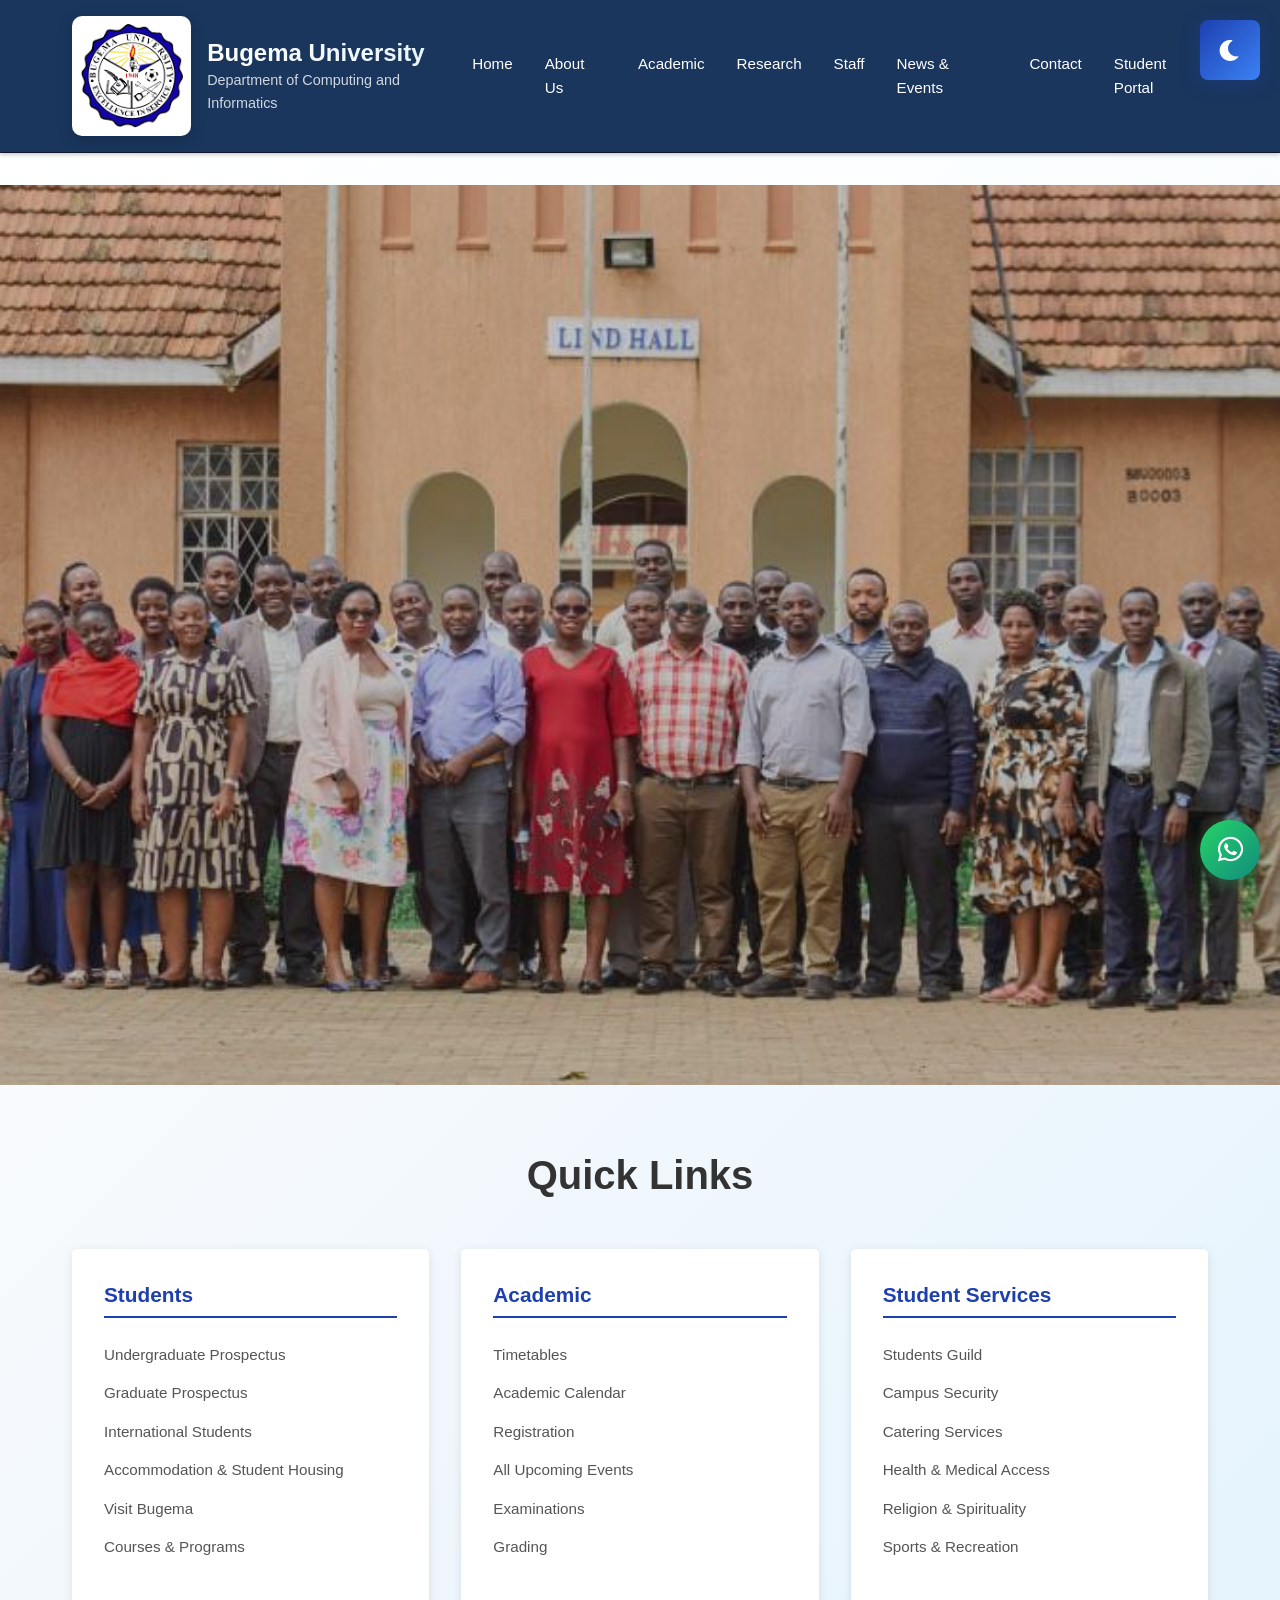
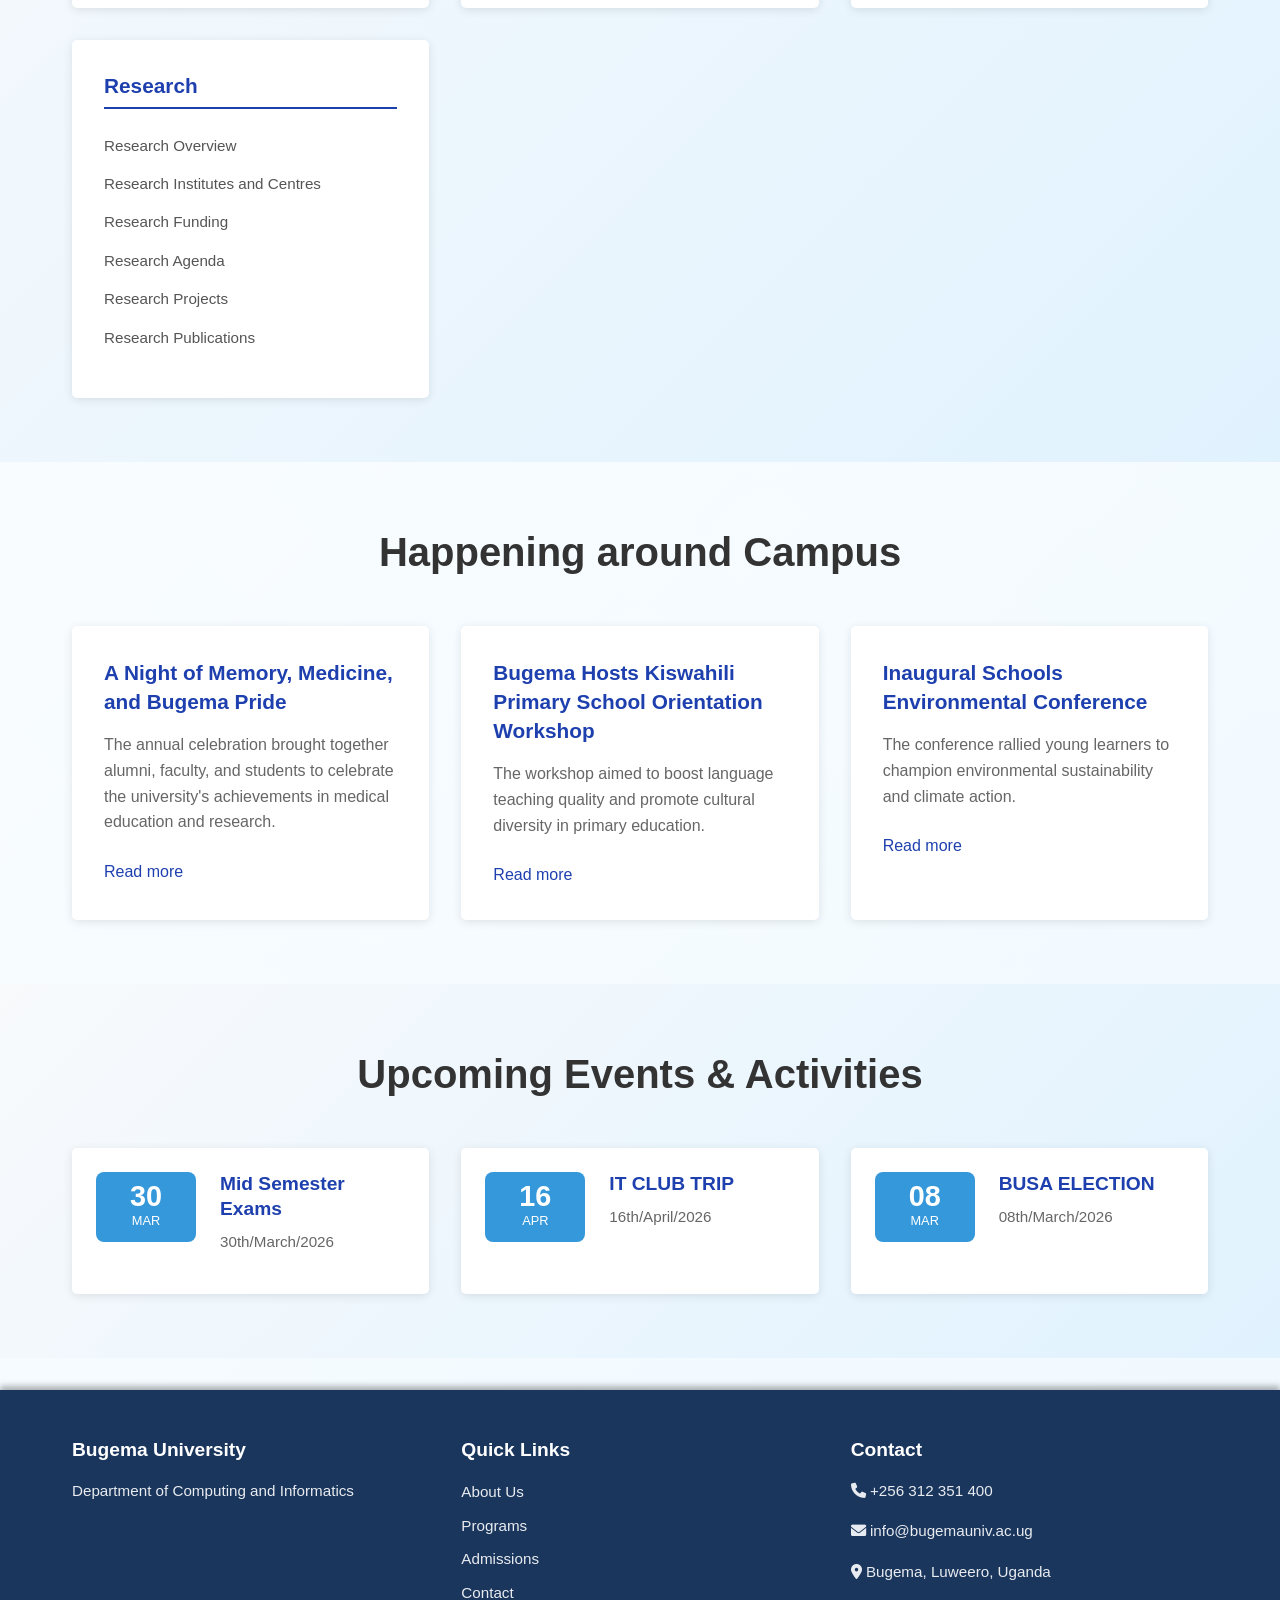
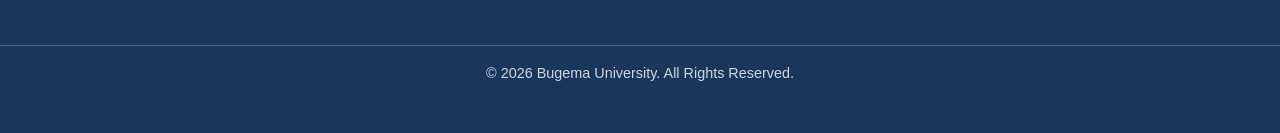
==== index.html @ 06b19bf0 "." ====
<!DOCTYPE html>
<html lang="en">
<head>
    <meta charset="UTF-8">
    <meta name="viewport" content="width=device-width, initial-scale=1.0">
    <title>Welcome | Bugema University</title>
    <link rel="stylesheet" href="styles.css">
    <link rel="stylesheet" href="https://cdnjs.cloudflare.com/ajax/libs/font-awesome/6.0.0/css/all.min.css">
</head>
<body>
    <!-- Theme Toggle Button -->
    <button class="theme-toggle" id="themeToggle" aria-label="Toggle dark/light mode">
        <i class="fas fa-moon icon" id="themeIcon"></i>
    </button>

    <header>
        <div class="header-content">
            <div class="logo-container">
                <img src="IMG/bu.png" alt="Bugema University Logo" class="logo">
                <div class="header-text">
                    <h1>Bugema University</h1>
                    <p>Department of Computing and Informatics</p>
                </div>
            </div>
            <button class="mobile-menu-toggle" id="mobileMenuToggle" aria-label="Toggle mobile menu">
                <i class="fas fa-bars"></i>
            </button>
            <div class="header-nav">
                <ul class="nav-list">
                    <li><a href="index.html">Home</a></li>
                    <li><a href="about.html">About Us</a></li>
                    <li class="dropdown">
                        <a href="departments.html">Academic</a>
                        <div class="dropdown-content">
                            <a href="departments.html">Schools & Departments</a>
                            <a href="programs.html">Programs</a>
                            <a href="admissions.html">Admissions</a>
                            <a href="timetable.html">Timetable</a>
                        </div>
                    </li>
                    <li class="dropdown">
                        <a href="research.html">Research</a>
                        <div class="dropdown-content">
                            <a href="research.html">Research Overview</a>
                            <a href="faculty-achievements.html">Faculty Achievements</a>
                            <a href="publications.html">Publications</a>
                        </div>
                    </li>
                    <li><a href="staff.html">Staff</a></li>
                    <li><a href="news.html">News & Events</a></li>
                    <li><a href="contact.html">Contact</a></li>
                    <li class="dropdown">
                        <a href="student-portal.html">Student Portal</a>
                        <div class="dropdown-content">
                            <a href="student-portal.html">Student Portal</a>
                            <a href="course-registration.html">Course Registration</a>
                            <a href="downloadable-forms.html">Forms</a>
                        </div>
                    </li>
                </ul>
            </div>
        </div>
    </header>

    <!-- Mobile Navigation -->
    <div class="mobile-nav" id="mobileNav">
        <div class="mobile-nav-header">
            <div class="logo-container">
                <img src="IMG/bu.png" alt="Bugema University Logo" class="logo" style="width: 40px; height: 40px;">
                <div class="header-text">
                    <h1 style="font-size: 1.2rem;">Bugema University</h1>
                </div>
            </div>
            <button class="mobile-nav-close" id="mobileNavClose" aria-label="Close mobile menu">
                <i class="fas fa-times"></i>
            </button>
        </div>
        <ul class="nav-list">
            <li><a href="index.html">Home</a></li>
            <li><a href="about.html">About Us</a></li>
            <li class="dropdown">
                <a href="departments.html">Academic</a>
                <div class="dropdown-content">
                    <a href="departments.html">Schools & Departments</a>
                    <a href="programs.html">Programs</a>
                    <a href="admissions.html">Admissions</a>
                    <a href="timetable.html">Timetable</a>
                </div>
            </li>
            <li class="dropdown">
                <a href="research.html">Research</a>
                <div class="dropdown-content">
                    <a href="research.html">Research Overview</a>
                    <a href="faculty-achievements.html">Faculty Achievements</a>
                    <a href="publications.html">Publications</a>
                </div>
            </li>
            <li><a href="staff.html">Staff</a></li>
            <li><a href="news.html">News & Events</a></li>
            <li><a href="contact.html">Contact</a></li>
            <li class="dropdown">
                <a href="student-portal.html">Student Portal</a>
                <div class="dropdown-content">
                    <a href="student-portal.html">Student Portal</a>
                    <a href="course-registration.html">Course Registration</a>
                    <a href="downloadable-forms.html">Forms</a>
                </div>
            </li>
        </ul>
    </div>

    <!-- Mobile Navigation Overlay -->
    <div class="mobile-nav-overlay" id="mobileNavOverlay"></div>

    <main>
        <!-- Hero Section -->
        <section class="hero-section-makerere">
            <div class="hero-overlay"></div>
            <div class="hero-content">
            </div>
        </section>

        <!-- Quick Links Section -->
        <section class="quick-links-section">
            <div class="container">
                <h2>Quick Links</h2>
                <div class="quick-links-grid-makerere">
                    <div class="quick-link-item">
                        <h3>Students</h3>
                        <ul>
                            <li><a href="programs.html">Undergraduate Prospectus</a></li>
                            <li><a href="programs.html">Graduate Prospectus</a></li>
                            <li><a href="admissions.html">International Students</a></li>
                            <li><a href="contact.html">Accommodation & Student Housing</a></li>
                            <li><a href="about.html">Visit Bugema</a></li>
                            <li><a href="programs.html">Courses & Programs</a></li>
                        </ul>
                    </div>
                    <div class="quick-link-item">
                        <h3>Academic</h3>
                        <ul>
                            <li><a href="timetable.html">Timetables</a></li>
                            <li><a href="timetable.html">Academic Calendar</a></li>
                            <li><a href="course-registration.html">Registration</a></li>
                            <li><a href="news.html">All Upcoming Events</a></li>
                            <li><a href="student-portal.html">Examinations</a></li>
                            <li><a href="student-portal.html">Grading</a></li>
                        </ul>
                    </div>
                    <div class="quick-link-item">
                        <h3>Student Services</h3>
                        <ul>
                            <li><a href="student-portal.html">Students Guild</a></li>
                            <li><a href="contact.html">Campus Security</a></li>
                            <li><a href="contact.html">Catering Services</a></li>
                            <li><a href="contact.html">Health & Medical Access</a></li>
                            <li><a href="contact.html">Religion & Spirituality</a></li>
                            <li><a href="contact.html">Sports & Recreation</a></li>
                        </ul>
                    </div>
                    <div class="quick-link-item">
                        <h3>Research</h3>
                        <ul>
                            <li><a href="research.html">Research Overview</a></li>
                            <li><a href="research.html">Research Institutes and Centres</a></li>
                            <li><a href="research.html">Research Funding</a></li>
                            <li><a href="research.html">Research Agenda</a></li>
                            <li><a href="research.html">Research Projects</a></li>
                            <li><a href="publications.html">Research Publications</a></li>
                        </ul>
                    </div>
                </div>
            </div>
        </section>

        <!-- Featured News Section -->
        <section class="featured-news-section">
            <div class="container">
                <h2>Happening around Campus</h2>
                <div class="news-grid-makerere">
                    <div class="news-item">
                        <h3><a href="news.html">A Night of Memory, Medicine, and Bugema Pride</a></h3>
                        <p>The annual celebration brought together alumni, faculty, and students to celebrate the university's achievements in medical education and research.</p>
                        <a href="news.html" class="read-more">Read more</a>
                    </div>
                    <div class="news-item">
                        <h3><a href="news.html">Bugema Hosts Kiswahili Primary School Orientation Workshop</a></h3>
                        <p>The workshop aimed to boost language teaching quality and promote cultural diversity in primary education.</p>
                        <a href="news.html" class="read-more">Read more</a>
                    </div>
                    <div class="news-item">
                        <h3><a href="news.html">Inaugural Schools Environmental Conference</a></h3>
                        <p>The conference rallied young learners to champion environmental sustainability and climate action.</p>
                        <a href="news.html" class="read-more">Read more</a>
                    </div>
                </div>
            </div>
        </section>

        <!-- Events Section -->
        <section class="events-section">
            <div class="container">
                <h2>Upcoming Events & Activities</h2>
                <div class="events-grid">
                    <div class="event-card">
                        <div class="event-date">
                            <span class="day">30</span>
                            <span class="month">MAR</span>
                        </div>
                        <div class="event-info">
                            <h3><a href="news.html">Mid Semester Exams</a></h3>
                            <p>30th/March/2026</p>
                        </div>
                    </div>
                    <div class="event-card">
                        <div class="event-date">
                            <span class="day">16</span>
                            <span class="month">APR</span>
                        </div>
                        <div class="event-info">
                            <h3><a href="news.html">IT CLUB TRIP</a></h3>
                            <p>16th/April/2026</p>
                        </div>
                    </div>
                    <div class="event-card">
                        <div class="event-date">
                            <span class="day">08</span>
                            <span class="month">MAR</span>
                        </div>
                        <div class="event-info">
                            <h3><a href="news.html">BUSA ELECTION</a></h3>
                            <p>08th/March/2026</p>
                        </div>
                    </div>
                </div>
            </div>
        </section>
    </main>

    <!-- Compact Footer -->
    <footer class="compact-footer">
        <div class="footer-content">
            <div class="footer-section">
                <h3>Bugema University</h3>
                <p>Department of Computing and Informatics </p>
            </div>
            <div class="footer-section">
                <h3>Quick Links</h3>
                <ul>
                    <li><a href="about.html">About Us</a></li>
                    <li><a href="programs.html">Programs</a></li>
                    <li><a href="admissions.html">Admissions</a></li>
                    <li><a href="contact.html">Contact</a></li>
                </ul>
            </div>
            <div class="footer-section">
                <h3>Contact</h3>
                <p><i class="fas fa-phone"></i> +256 312 351 400</p>
                <p><i class="fas fa-envelope"></i> info@bugemauniv.ac.ug</p>
                <p><i class="fas fa-map-marker-alt"></i> Bugema, Luweero, Uganda</p>
            </div>
        </div>
        <div class="footer-bottom">
            <p>&copy; 2026 Bugema University. All Rights Reserved.</p>
        </div>
    </footer>

    <script src="script.js"></script>
    
    <!-- WhatsApp Floating Button -->
    <div class="whatsapp-float">
        <a href="https://wa.me/+256769593407" target="_blank" title="Chat with us on WhatsApp">
            <i class="fab fa-whatsapp"></i>
        </a>
    </div>
</body>
</html>
---- styles.css ----
/* Modern CSS Framework for Bugema University Department Website */

* {
    margin: 0;
    padding: 0;
    box-sizing: border-box;
}

/* Mobile-First Base Styles */
body {
    font-family: 'Segoe UI', Tahoma, Geneva, Verdana, sans-serif;
    line-height: 1.6;
    color: #2c3e50;
    background: linear-gradient(135deg, #ffffff 0%, #f0f9ff 100%);
    overflow-x: hidden;
    -webkit-font-smoothing: antialiased;
    -moz-osx-font-smoothing: grayscale;
}

/* Touch-friendly tap targets */
@media (pointer: coarse) {
    button, a, input, select, textarea {
        min-height: 44px;
        min-width: 44px;
    }
}


.container {
    max-width: 1200px;
    margin: 0 auto;
    padding: 0 1rem;
    width: 100%;
}

/* Mobile Menu Toggle */
.mobile-menu-toggle {
    display: none;
    background: none;
    border: none;
    color: white;
    font-size: 1.5rem;
    cursor: pointer;
    padding: 0.5rem;
    z-index: 1001;
    transition: all 0.3s ease;
}

.mobile-menu-toggle:hover {
    color: #60a5fa;
    transform: scale(1.1);
}

.mobile-menu-toggle:active {
    transform: scale(0.95);
}

/* Header Styles - Enhanced Dark Blue */
header {
    background: linear-gradient(135deg, #1a365d 0%, #2563eb 100%);
    color: white;
    padding: 1rem 0;
    box-shadow: 0 4px 20px rgba(37, 99, 235, 0.3);
    position: sticky;
    top: 0;
    z-index: 100;
}

.header-content {
    display: flex;
    justify-content: space-between;
    align-items: center;
    max-width: 1200px;
    margin: 0 auto;
    padding: 0 2rem;
    position: relative;
}

.logo-section {
    display: flex;
    align-items: center;
    gap: 15px;
}

.logo-container {
    display: flex;
    align-items: center;
    gap: 1rem;
}

.logo {
    width: 120px;
    height: 120px;
    border-radius: 10px;
    object-fit: cover;
    transition: transform 0.3s ease;
    box-shadow: 0 4px 15px rgba(0, 0, 0, 0.2);
    position: relative;
    background: white;
    padding: 8px;
    box-sizing: border-box;
}

.logo::before {
    content: '';
    position: absolute;
    top: -4px;
    left: -4px;
    right: -4px;
    bottom: -4px;
    background: linear-gradient(135deg, #ffffff 0%, #f8fafc 100%);
    border-radius: 12px;
    z-index: -1;
    box-shadow: 0 4px 20px rgba(255, 255, 255, 0.5);
}

.logo:hover {
    transform: scale(1.1);
    box-shadow: 0 6px 20px rgba(0, 0, 0, 0.3);
}

.logo:hover::before {
    box-shadow: 0 8px 25px rgba(255, 255, 255, 0.7);
}

.header-text h1 {
    font-size: 2.8rem;
    margin: 0;
    background: linear-gradient(45deg, #ffffff, #e3f2fd);
    -webkit-background-clip: text;
    -webkit-text-fill-color: transparent;
    background-clip: text;
}

.header-text p {
    margin: 0;
    opacity: 0.9;
    font-size: 1.5rem;
    color: #e2e8f0;
}

/* Top Bar - Makerere Style */
.top-bar {
    background: #333;
    color: white;
    padding: 0.5rem 0;
    font-size: 0.9rem;
}

.top-bar .container {
    display: flex;
    justify-content: space-between;
    align-items: center;
    max-width: 1200px;
    margin: 0 auto;
    padding: 0 2rem;
}

.top-bar-left,
.top-bar-right {
    display: flex;
    gap: 1.5rem;
}

.top-bar a {
    color: white;
    text-decoration: none;
    transition: color 0.3s ease;
}

.top-bar a:hover {
    color: #f0f0f0;
}

/* Header Styles - Simple Clean Design */
header {
    background: #1a365d;
    color: white;
    padding: 1rem 0;
    box-shadow: 0 2px 4px rgba(0, 0, 0, 0.2);
    border-bottom: 1px solid #0f172a;
    position: sticky;
    top: 0;
    z-index: 100;
}

.header-content {
    display: flex;
    justify-content: space-between;
    align-items: center;
    max-width: 1200px;
    margin: 0 auto;
    padding: 0 2rem;
}

.logo-container {
    display: flex;
    align-items: center;
    gap: 1rem;
}

.header-text h1 {
    font-size: 1.5rem;
    margin: 0;
    color: white;
}

.header-text p {
    font-size: 0.9rem;
    margin: 0;
    color: #e2e8f0;
}

.header-nav {
    display: flex;
    align-items: center;
}

/* Mobile Navigation Menu */
.mobile-nav {
    position: fixed;
    top: 0;
    right: -100%;
    width: 80%;
    max-width: 300px;
    height: 100vh;
    background: linear-gradient(135deg, #1a365d 0%, #2563eb 100%);
    box-shadow: -4px 0 20px rgba(0, 0, 0, 0.3);
    z-index: 1000;
    transition: right 0.3s ease;
    overflow-y: auto;
    padding: 2rem 1rem;
}

.mobile-nav.active {
    right: 0;
}

.mobile-nav-header {
    display: flex;
    justify-content: space-between;
    align-items: center;
    margin-bottom: 2rem;
    padding-bottom: 1rem;
    border-bottom: 1px solid rgba(255, 255, 255, 0.2);
}

.mobile-nav-close {
    background: none;
    border: none;
    color: white;
    font-size: 1.5rem;
    cursor: pointer;
    padding: 0.5rem;
    transition: all 0.3s ease;
}

.mobile-nav-close:hover {
    color: #60a5fa;
    transform: scale(1.1);
}

.mobile-nav .nav-list {
    display: flex;
    flex-direction: column;
    gap: 0.5rem;
    list-style: none;
    margin: 0;
    padding: 0;
}

.mobile-nav .nav-list a {
    display: block;
    color: white;
    text-decoration: none;
    padding: 1rem;
    font-weight: 500;
    font-size: 1rem;
    transition: all 0.3s ease;
    border-radius: 8px;
    border: none;
    background: transparent;
}

.mobile-nav .nav-list a:hover {
    background: rgba(255, 255, 255, 0.1);
    color: #60a5fa;
    transform: translateX(5px);
}

.mobile-nav .dropdown {
    position: relative;
}

.mobile-nav .dropdown-content {
    position: static;
    background: rgba(15, 23, 42, 0.5);
    border-radius: 8px;
    margin-top: 0.5rem;
    padding: 0.5rem;
    opacity: 1;
    visibility: visible;
    transform: none;
    box-shadow: none;
    border: 1px solid rgba(255, 255, 255, 0.1);
}

.mobile-nav .dropdown-content a {
    padding: 0.75rem 1rem;
    font-size: 0.9rem;
    border-bottom: 1px solid rgba(255, 255, 255, 0.1);
}

.mobile-nav .dropdown-content a:last-child {
    border-bottom: none;
}

/* Overlay for mobile menu */
.mobile-nav-overlay {
    position: fixed;
    top: 0;
    left: 0;
    width: 100%;
    height: 100vh;
    background: rgba(0, 0, 0, 0.5);
    z-index: 999;
    opacity: 0;
    visibility: hidden;
    transition: all 0.3s ease;
}

.mobile-nav-overlay.active {
    opacity: 1;
    visibility: visible;
}

/* Navigation Styles - Simple Text Links */
.header-nav .nav-list {
    display: flex;
    list-style: none;
    margin: 0;
    padding: 0;
    gap: 2rem;
}

.header-nav .nav-list li {
    position: relative;
    margin: 0;
}

.header-nav .nav-list a {
    display: block;
    color: white;
    text-decoration: none;
    padding: 0.5rem 0;
    font-weight: 500;
    font-size: 0.95rem;
    transition: all 0.3s ease;
    border: none;
    background: transparent;
}

.header-nav .nav-list a:hover {
    color: #60a5fa;
    text-decoration: underline;
}

.header-nav .dropdown-content {
    position: absolute;
    top: 100%;
    left: 0;
    background: #1a365d;
    min-width: 200px;
    box-shadow: 0 4px 8px rgba(0, 0, 0, 0.3);
    border: 1px solid #0f172a;
    z-index: 1000;
    border-radius: 4px;
    opacity: 0;
    visibility: hidden;
    transform: translateY(-10px);
    transition: all 0.3s ease;
}

.header-nav .dropdown:hover .dropdown-content {
    opacity: 1;
    visibility: visible;
    transform: translateY(0);
}

.header-nav .dropdown-content a {
    display: block;
    padding: 0.75rem 1rem;
    color: white;
    text-decoration: none;
    transition: all 0.3s ease;
    border-bottom: 1px solid #0f172a;
    font-size: 0.9rem;
}

.header-nav .dropdown-content a:hover {
    background: #2563eb;
    color: white;
    text-decoration: none;
}

.header-nav .dropdown-content a:last-child {
    border-bottom: none;
}

/* Hero Section - Makerere Style */
.hero-section-makerere {
    background: linear-gradient(rgba(0, 0, 0, 0.2), rgba(0, 0, 0, 0.2)), url('IMG/IMG-20260322-WA0003.jpg') center/cover;
    padding: 0;
    text-align: center;
    position: relative;
    width: 100%;
    height: 100vh;
    display: flex;
    align-items: center;
    justify-content: center;
}

.hero-content {
    position: relative;
    z-index: 2;
    max-width: 900px;
    margin: 0 auto;
    padding: 0 2rem;
}

.hero-section-makerere h1 {
    font-size: 3.5rem;
    font-weight: 700;
    margin-bottom: 1.5rem;
    line-height: 1.2;
}

.hero-section-makerere p {
    font-size: 1.4rem;
    margin-bottom: 2.5rem;
    line-height: 1.6;
    opacity: 0.95;
}

.btn-primary-makerere {
    background: #1e40af;
    color: white;
    padding: 1rem 2.5rem;
    text-decoration: none;
    border-radius: 5px;
    font-weight: 600;
    font-size: 1.1rem;
    transition: all 0.3s ease;
    display: inline-block;
    margin: 0 0.5rem;
}

.btn-primary-makerere:hover {
    background: #1a3788;
    transform: translateY(-2px);
}

.btn-secondary-makerere {
    background: transparent;
    color: white;
    padding: 1rem 2.5rem;
    text-decoration: none;
    border: 2px solid white;
    border-radius: 3px;
    font-weight: 600;
    font-size: 1.1rem;
    transition: all 0.3s ease;
    display: inline-block;
    margin: 0 0.5rem;
}

.btn-secondary-makerere:hover {
    background: white;
    color: #1e40af;
    transform: translateY(-2px);
}


.quick-links-section {
    background: linear-gradient(135deg, #f8fafc 0%, #e0f2fe 100%);
    padding: 4rem 0;
}

.quick-links-section h2 {
    text-align: center;
    font-size: 2.5rem;
    margin-bottom: 3rem;
    color: #333;
    font-weight: 600;
}

.quick-links-grid-makerere {
    display: grid;
    grid-template-columns: repeat(auto-fit, minmax(280px, 1fr));
    gap: 2rem;
    max-width: 1200px;
    margin: 0 auto;
}

.quick-link-item {
    background: white;
    padding: 2rem;
    border-radius: 5px;
    box-shadow: 0 2px 10px rgba(0, 0, 0, 0.1);
}

.quick-link-item h3 {
    color: #1e40af;
    font-size: 1.3rem;
    margin-bottom: 1.5rem;
    font-weight: 600;
    border-bottom: 2px solid #1e40af;
    padding-bottom: 0.5rem;
}

.quick-link-item ul {
    list-style: none;
    padding: 0;
}

.quick-link-item li {
    margin-bottom: 0.8rem;
}

.quick-link-item a {
    color: #555;
    text-decoration: none;
    transition: color 0.3s ease;
    font-size: 0.95rem;
}

.quick-link-item a:hover {
    color: #1e40af;
}

/* Featured News Section - Makerere Style */
.featured-news-section {
    padding: 4rem 0;
}

.featured-news-section h2 {
    text-align: center;
    font-size: 2.5rem;
    margin-bottom: 3rem;
    color: #333;
    font-weight: 600;
}

.news-grid-makerere {
    display: grid;
    grid-template-columns: repeat(auto-fit, minmax(350px, 1fr));
    gap: 2rem;
    max-width: 1200px;
    margin: 0 auto;
}

.news-item {
    background: white;
    padding: 2rem;
    border-radius: 5px;
    box-shadow: 0 2px 10px rgba(0, 0, 0, 0.1);
    transition: transform 0.3s ease;
}

.news-item:hover {
    transform: translateY(-5px);
}

.news-item h3 {
    margin-bottom: 1rem;
    font-size: 1.3rem;
    line-height: 1.4;
}

.news-item h3 a {
    color: #1e40af;
    text-decoration: none;
    transition: color 0.3s ease;
}

.news-item h3 a:hover {
    color: #1a3788;
}

.news-item p {
    color: #666;
    line-height: 1.6;
    margin-bottom: 1.5rem;
}

.read-more {
    color: #1e40af;
    text-decoration: none;
    font-weight: 500;
    transition: color 0.3s ease;
}

.read-more:hover {
    color: #1a3788;
}

/* Events Section - Enhanced */
.events-section {
    background: linear-gradient(135deg, #f8fafc 0%, #e0f2fe 100%);
    padding: 4rem 0;
}

.events-section h2 {
    text-align: center;
    font-size: 2.5rem;
    margin-bottom: 3rem;
    color: #333;
    font-weight: 600;
}

.events-grid {
    display: grid;
    grid-template-columns: repeat(auto-fit, minmax(300px, 1fr));
    gap: 2rem;
    max-width: 1200px;
    margin: 0 auto;
}

.event-card {
    display: flex;
    gap: 1.5rem;
    background: white;
    padding: 1.5rem;
    border-radius: 5px;
    box-shadow: 0 2px 10px rgba(0, 0, 0, 0.1);
    transition: transform 0.3s ease;
}

.event-card:hover {
    transform: translateY(-5px);
}

.event-date {
    min-width: 70px;
    height: 70px;
    background: #1e40af;
    border-radius: 5px;
    display: flex;
    flex-direction: column;
    align-items: center;
    justify-content: center;
    color: white;
    text-align: center;
}

.event-date .day {
    font-size: 1.8rem;
    font-weight: 700;
    line-height: 1;
}

.event-date .month {
    font-size: 0.8rem;
    font-weight: 500;
    text-transform: uppercase;
}

.event-info h3 {
    margin-bottom: 0.5rem;
    font-size: 1.2rem;
}

.event-info h3 a {
    color: #1e40af;
    text-decoration: none;
    transition: color 0.3s ease;
}

.event-info h3 a:hover {
    color: #1a3788;
}

.event-info p {
    color: #666;
    font-size: 0.95rem;
}

/* Compact Footer - Makerere Style */
.compact-footer {
    background: #1a365d;
    color: white;
    padding: 2rem 0 1rem;
    box-shadow: 0 -4px 6px rgba(0, 0, 0, 0.3);
}

.compact-footer .footer-content {
    display: grid;
    grid-template-columns: repeat(auto-fit, minmax(250px, 1fr));
    gap: 2rem;
    max-width: 1200px;
    margin: 0 auto;
    padding: 0 2rem;
}

.compact-footer .footer-section h3 {
    font-size: 1.2rem;
    margin-bottom: 1rem;
    color: white;
    font-weight: 600;
}

.compact-footer .footer-section p {
    color: rgba(255, 255, 255, 0.9);
    margin-bottom: 1rem;
    font-size: 0.95rem;
}

.compact-footer .footer-section ul {
    list-style: none;
    padding: 0;
}

.compact-footer .footer-section li {
    margin-bottom: 0.5rem;
}

.compact-footer .footer-section a {
    color: rgba(255, 255, 255, 0.9);
    text-decoration: none;
    transition: color 0.3s ease;
    font-size: 0.95rem;
}

.compact-footer .footer-section a:hover {
    color: white;
}

.compact-footer .social-links {
    display: flex;
    gap: 1rem;
    margin-top: 1rem;
}

.compact-footer .social-links a {
    width: 35px;
    height: 35px;
    background: rgba(255, 255, 255, 0.2);
    border-radius: 50%;
    display: flex;
    align-items: center;
    justify-content: center;
    transition: background 0.3s ease;
}

.compact-footer .social-links a:hover {
    background: rgba(255, 255, 255, 0.3);
}

.compact-footer .footer-bottom {
    text-align: center;
    padding: 1rem 2rem 0;
    margin-top: 1.5rem;
    border-top: 1px solid rgba(255, 255, 255, 0.2);
}

.compact-footer .footer-bottom p {
    color: rgba(255, 255, 255, 0.8);
    font-size: 0.9rem;
    margin: 0;
}

/* University Portals Section */
.portal-grid {
    display: grid;
    grid-template-columns: repeat(auto-fit, minmax(280px, 1fr));
    gap: 2rem;
    max-width: 1200px;
    margin: 0 auto;
}

.portal-card {
    background: white;
    padding: 2.5rem;
    border-radius: 8px;
    box-shadow: 0 10px 30px rgba(0, 0, 0, 0.1);
    text-align: center;
    transition: all 0.3s ease;
}

.portal-card::before {
    content: '';
    position: absolute;
    top: 0;
    left: 0;
    right: 0;
    height: 4px;
    background: linear-gradient(135deg, hsla(226, 71%, 40%, 0.552) 0%, #3b82f6 100%);
}

.portal-card:hover {
    transform: translateY(-10px);
    box-shadow: 0 20px 40px rgba(0, 0, 0, 0.15);
}

.portal-icon {
    width: 80px;
    height: 80px;
    background: linear-gradient(135deg, #1e40af 0%, #3b82f6 100%);
    border-radius: 50%;
    display: flex;
    align-items: center;
    justify-content: center;
    margin: 0 auto 1.5rem;
    font-size: 2rem;
    color: white;
    transition: all 0.3s ease;
}

.portal-card:hover .portal-icon {
    transform: scale(1.1);
    box-shadow: 0 10px 25px rgba(30, 64, 175, 0.3);
}

.portal-card h3 {
    font-size: 1.4rem;
    margin-bottom: 1rem;
    color: #1e40af;
    font-weight: 600;
}

.portal-card p {
    color: #666;
    line-height: 1.6;
    margin-bottom: 1.5rem;
    font-size: 1rem;
}

.portal-card .btn-primary-makerere {
    background: linear-gradient(135deg, #1e40af 0%, #3b82f6 100%);
    color: white;
    padding: 1rem 2.5rem;
    text-decoration: none;
    border-radius: 3px;
    font-weight: 600;
    font-size: 1.1rem;
    transition: all 0.3s ease;
    display: inline-block;
    font-size: 0.95rem;
}

.portal-card .btn-primary {
    background: linear-gradient(135deg, #1e40af 0%, #3b82f6 100%);
    color: white;
    padding: 0.8rem 2rem;
    text-decoration: none;
    border-radius: 25px;
    font-weight: 500;
    transition: all 0.3s ease;
    display: inline-block;
    font-size: 0.95rem;
}

.portal-card .btn-primary:hover {
    transform: translateY(-2px);
    box-shadow: 0 4px 15px rgba(30, 64, 175, 0.3);
    background: linear-gradient(135deg, #1a3788 0%, #2563eb 100%);
}

/* WhatsApp Floating Button */
.whatsapp-float {
    position: fixed;
    bottom: 20px;
    right: 20px;
    z-index: 1000;
}

.whatsapp-float a {
    display: flex;
    align-items: center;
    justify-content: center;
    width: 60px;
    height: 60px;
    background: linear-gradient(135deg, #25D366 0%, #128C7E 100%);
    color: white;
    border-radius: 50%;
    font-size: 1.8rem;
    text-decoration: none;
    box-shadow: 0 4px 15px rgba(37, 211, 102, 0.3);
    transition: all 0.3s ease;
    animation: whatsapp-pulse 2s infinite;
}

.whatsapp-float a:hover {
    transform: scale(1.1);
    box-shadow: 0 6px 20px rgba(37, 211, 102, 0.4);
    background: linear-gradient(135deg, #128C7E 0%, #25D366 100%);
}

@keyframes whatsapp-pulse {
    0% {
        box-shadow: 0 4px 15px rgba(37, 211, 102, 0.3);
    }
    50% {
        box-shadow: 0 4px 25px rgba(37, 211, 102, 0.5);
    }
    100% {
        box-shadow: 0 4px 15px rgba(37, 211, 102, 0.3);
    }
}

/* Staff Page Styles */
.staff-card {
    background: linear-gradient(135deg, #ffffff 0%, #f8fafc 100%);
    padding: 2rem;
    border-radius: 8px;
    box-shadow: 0 8px 25px rgba(0, 0, 0, 0.1);
    transition: all 0.3s ease;
    border: 1px solid #e2e8f0;
}

.staff-card::before {
    content: '';
    position: absolute;
    top: 0;
    left: 0;
    right: 0;
    height: 4px;
    background: linear-gradient(135deg, #1e40af 0%, #3b82f6 100%);
}

.staff-card:hover {
    transform: translateY(-10px);
    box-shadow: 0 20px 40px rgba(0, 0, 0, 0.15);
}

.staff-avatar {
    width: 180px;
    height: 180px;
    margin: 0 auto 1.5rem;
    border-radius: 10px;
    overflow: hidden;
    position: relative;
    border: 4px solid #e8f4fd;
    background: linear-gradient(135deg, #f0f9ff 0%, #e0f2fe 100%);
    display: flex;
    align-items: center;
    justify-content: center;
}

.staff-avatar::after {
    content: '';
    position: absolute;
    top: -2px;
    left: -2px;
    right: -2px;
    bottom: -2px;
    border-radius: 12px;
    border: 2px solid transparent;
    background: linear-gradient(135deg, #1e40af, #3b82f6, #06b6d4, #10b981, #3b82f6, #1e40af);
    z-index: -1;
    animation: rotate 3s linear infinite;
}

@keyframes rotate {
    0% { transform: rotate(0deg); }
    100% { transform: rotate(360deg); }
}

.staff-image {
    width: 100%;
    height: 100%;
    object-fit: cover;
    border-radius: 6px;
    transition: transform 0.3s ease;
}

.staff-card:hover .staff-image {
    transform: scale(1.05);
}

.staff-card h3 {
    font-size: 1.3rem;
    margin-bottom: 0.5rem;
    color: #1e40af;
    font-weight: 600;
}

/* Academic Staff by Course Areas - Center Aligned */
.academic-staff-section {
    text-align: center;
}

.academic-staff-section .section {
    text-align: center;
}

.academic-staff-section .grid {
    justify-content: center;
    text-align: center;
}

.academic-staff-section .faculty-profile {
    margin: 0 auto;
    text-align: center;
    background: white;
    border-radius: 8px;
    padding: 2rem;
    box-shadow: 0 10px 30px rgba(0, 0, 0, 0.1);
    transition: all 0.3s ease;
}

.academic-staff-section .faculty-profile:hover {
    transform: translateY(-5px);
    box-shadow: 0 15px 35px rgba(0, 0, 0, 0.15);
}

.academic-staff-section .faculty-header {
    display: flex;
    gap: 2rem;
    align-items: center;
    margin-bottom: 2rem;
    text-align: center;
}

.academic-staff-section .faculty-avatar {
    width: 150px;
    height: 150px;
    border-radius: 10px;
    overflow: hidden;
    border: 3px solid #e8f4fd;
    background: linear-gradient(135deg, #f0f9ff 0%, #e0f2fe 100%);
    padding: 3px;
    flex-shrink: 0;
    margin: 0 auto 1.5rem;
    text-align: center;
}

.academic-staff-section .faculty-info {
    flex: 1;
    text-align: center;
}

.academic-staff-section .faculty-info h3 {
    font-size: 1.2rem;
    margin-bottom: 1rem;
    color: #1e40af;
    font-weight: 600;
}

.academic-staff-section .faculty-info p {
    margin: 0.5rem 0;
    font-size: 0.95rem;
    color: #64748b;
}

.academic-staff-section .faculty-section {
    margin-top: 1.5rem;
    padding-top: 1.5rem;
    border-top: 1px solid #e8f4fd;
    text-align: center;
}

.academic-staff-section .faculty-section h4 {
    font-size: 1.1rem;
    margin-bottom: 1rem;
    color: #1e40af;
    font-weight: 600;
    text-align: center;
}

.academic-staff-section .faculty-section ul {
    list-style: none;
    padding: 0;
    text-align: center;
}

.academic-staff-section .faculty-section li {
    padding: 0.5rem 0;
    border-bottom: 1px solid #f1f5f9;
    font-size: 0.9rem;
    color: #64748b;
}

.staff-contact {
    background: linear-gradient(135deg, #f8fafc 0%, #e0f2fe 100%);
    padding: 1rem;
    border-radius: 12px;
    margin-top: 1rem;
    border: 1px solid #e8f4fd;
}

.staff-contact p {
    margin: 0.5rem 0;
    font-size: 0.9rem;
    color: #64748b;
}

.staff-contact i {
    width: 16px;
    color: #1e40af;
    margin-right: 0.5rem;
}

.faculty-profile {
    background: white;
    border-radius: 8px;
    padding: 2rem;
    box-shadow: 0 10px 30px rgba(0, 0, 0, 0.1);
    transition: all 0.3s ease;
}

.faculty-profile:hover {
    transform: translateY(-5px);
    box-shadow: 0 15px 35px rgba(0, 0, 0, 0.15);
}

.faculty-header {
    display: flex;
    gap: 2rem;
    align-items: center;
    margin-bottom: 2rem;
}

.faculty-avatar {
    width: 150px;
    height: 150px;
    border-radius: 10px;
    overflow: hidden;
    border: 3px solid #e8f4fd;
    background: linear-gradient(135deg, #f0f9ff 0%, #e0f2fe 100%);
    padding: 3px;
    flex-shrink: 0;
}

.faculty-info {
    flex: 1;
}

.faculty-info h3 {
    font-size: 1.2rem;
    margin-bottom: 1rem;
    color: #1e40af;
    font-weight: 600;
}

.faculty-info p {
    margin: 0.5rem 0;
    font-size: 0.95rem;
    color: #64748b;
}

.faculty-section {
    margin-top: 1.5rem;
    padding-top: 1.5rem;
    border-top: 1px solid #e8f4fd;
}

.faculty-section h4 {
    font-size: 1.1rem;
    margin-bottom: 1rem;
    color: #1e40af;
    font-weight: 600;
}

.faculty-section ul {
    list-style: none;
    padding: 0;
}

.faculty-section li {
    padding: 0.5rem 0;
    border-bottom: 1px solid #f1f5f9;
    font-size: 0.9rem;
    color: #64748b;
}

/* Page Centering Utility */
.page-center {
    display: flex;
    justify-content: center;
    align-items: center;
    text-align: center;
    margin: 0 auto;
    width: 100%;
    min-height: 50vh;
}

.page-center-content {
    display: flex;
    flex-direction: column;
    justify-content: center;
    align-items: center;
    text-align: center;
    margin: 0 auto;
    max-width: 1200px;
    width: 100%;
    padding: 2rem;
}

.research-interests {
    display: flex;
    flex-wrap: wrap;
    gap: 0.5rem;
    margin-top: 1rem;
}

.research-tag {
    background: linear-gradient(135deg, #1e40af 0%, #3b82f6 100%);
    color: white;
    padding: 0.3rem 0.8rem;
    border-radius: 20px;
    font-size: 0.8rem;
    font-weight: 500;
    transition: all 0.3s ease;
}

.research-tag:hover {
    transform: translateY(-2px);
    box-shadow: 0 4px 12px rgba(30, 64, 175, 0.3);
}

.publications-list {
    list-style: none;
    padding: 0;
    margin-top: 1rem;
}

.publications-list li {
    padding: 0.75rem 0;
    border-bottom: 1px solid #f1f5f9;
    font-size: 0.9rem;
    line-height: 1.6;
}

.publications-list .year {
    font-weight: 600;
    color: #1e40af;
    margin-right: 0.5rem;
}

.publications-list em {
    color: #64748b;
    font-style: italic;
}

/* Navigation Styles - Enhanced */
nav {
    background: linear-gradient(135deg, #4a5568 0%, #667eea 100%);
    padding: 0;
    box-shadow: 0 4px 15px rgba(74, 85, 162, 0.2);
    position: sticky;
    top: 0;
    z-index: 100;
}

.nav-container {
    max-width: 1200px;
    margin: 0 auto;
    padding: 0;
    display: flex;
    justify-content: center;
    align-items: center;
}

.nav-list {
    display: flex;
    list-style: none;
    margin: 0;
    padding: 0;
    gap: 0;
}

.nav-list li {
    position: relative;
    border: none;
    border-radius: 0;
    margin: 0;
}

.nav-list a {
    display: block;
    color: white;
    text-decoration: none;
    padding: 0.5rem 1rem;
    font-weight: 500;
    font-size: 0.9rem;
    transition: all 0.3s ease;
    border-radius: 0;
    border: none;
    background: #3e2723;
}

.nav-list a:hover {
    background: linear-gradient(135deg, #5d4037 0%, #4e342e 100%);
    color: #ffffff;
    border-radius: 0;
}

.dropdown {
    position: relative;
}

.dropdown-content {
    position: absolute;
    top: 100%;
    left: 0;
    background: linear-gradient(135deg, #4e342e 0%, #3e2723 100%);
    min-width: 200px;
    box-shadow: 0 8px 16px rgba(0, 0, 0, 0.2);
    z-index: 1000;
    border-radius: 0;
    border: none;
    opacity: 0;
    visibility: hidden;
    transform: translateY(-10px);
    transition: all 0.3s ease;
}

.dropdown:hover .dropdown-content {
    opacity: 1;
    visibility: visible;
    transform: translateY(0);
}

.dropdown-content a {
    color: white;
    padding: 0.8rem 1.2rem;
    text-decoration: none;
    display: block;
    transition: all 0.3s ease;
    border-radius: 0;
    border: none;
    background: transparent;
}

.dropdown-content a:hover {
    background: linear-gradient(135deg, #5d4037 0%, #4e342e 100%);
    color: #ffffff;
    border-radius: 0;
}

.dropdown-content a:last-child {
    border-bottom: none;
}

/* Main Content */
main {
    min-height: calc(100vh - 200px);
    padding: 2rem 0;
}

.section {
    background: white;
    margin: 2rem 0;
    padding: 2rem;
    border-radius: 10px;
    box-shadow: 0 4px 6px rgba(0,0,0,0.1);
}

.section h2 {
    color: #2c3e50;
    margin-bottom: 1.5rem;
    font-size: 2rem;
    border-bottom: 3px solid #3498db;
    padding-bottom: 0.5rem;
}

/* Grid Layouts */
.grid {
    display: grid;
    gap: 2rem;
}

.grid-2 {
    grid-template-columns: repeat(auto-fit, minmax(300px, 1fr));
}

.grid-3 {
    grid-template-columns: repeat(auto-fit, minmax(250px, 1fr));
}

.grid-4 {
    grid-template-columns: repeat(auto-fit, minmax(200px, 1fr));
}

/* Cards */
.card {
    background: white;
    border: 1px solid #e8f4fd;
    border-radius: 5px;
    padding: 2rem;
    box-shadow: 0 4px 6px rgba(30, 64, 175, 0.1);
    transition: transform 0.3s ease, box-shadow 0.3s ease;
}

.card:hover {
    transform: translateY(-5px);
    box-shadow: 0 8px 12px rgba(30, 64, 175, 0.15);
}

.card h3 {
    color: #2c3e50;
    margin-bottom: 1rem;
}

.card img {
    width: 100%;
    height: 200px;
    object-fit: cover;
    border-radius: 8px;
    margin-bottom: 1rem;
}

/* Buttons */
.btn {
    display: inline-block;
    background: #1e40af;
    color: white;
    padding: 0.8rem 1.5rem;
    border: none;
    border-radius: 5px;
    text-decoration: none;
    font-weight: 500;
    transition: all 0.3s ease;
    cursor: pointer;
}

.btn:hover {
    background: #3b82f6;
    transform: translateY(-2px);
    box-shadow: 0 4px 8px rgba(30, 64, 175, 0.3);
}

.btn-secondary {
    background: #95a5a6;
}

.btn-secondary:hover {
    background: #7f8c8d;
}

/* Forms */
.form-group {
    margin-bottom: 1.5rem;
}

.form-group label {
    display: block;
    margin-bottom: 0.5rem;
    font-weight: 600;
    color: #2c3e50;
}

.form-group input,
.form-group textarea,
.form-group select {
    width: 100%;
    padding: 0.8rem;
    border: 2px solid #ddd;
    border-radius: 5px;
    font-size: 1rem;
    transition: border-color 0.3s ease;
}

.form-group input:focus,
.form-group textarea:focus,
.form-group select:focus {
    outline: none;
    border-color: #3498db;
}

/* Footer Styles */
footer {
    background: #1a365d;
    color: white;
    padding: 3rem 0 2rem;
    box-shadow: 0 -4px 6px rgba(0, 0, 0, 0.3);
}

.footer-content {
    display: grid;
    grid-template-columns: repeat(auto-fit, minmax(250px, 1fr));
    gap: 2rem;
    margin-bottom: 2rem;
}

.footer-section h3 {
    margin-bottom: 1rem;
    color: #1e40af;
}

.footer-section p {
    margin-bottom: 0.5rem;
    line-height: 1.6;
}

.footer-section a {
    color: #3b82f6;
    text-decoration: none;
    transition: color 0.3s ease;
}

.footer-section a:hover {
    color: #1e40af;
    text-decoration: underline;
}

/* Compact Footer - Enhanced */
.compact-footer {
    background: #1a365d;
    color: white;
    padding: 3rem 0;
    box-shadow: 0 -4px 6px rgba(0, 0, 0, 0.3);
}

.footer-section a:hover {
    color: #1e40af;
    text-decoration: underline;
}

.social-links {
    display: flex;
    gap: 1rem;
    justify-content: center;
    margin-top: 1rem;
}

.social-links a {
    display: flex;
    align-items: center;
    justify-content: center;
    width: 40px;
    height: 40px;
    background: linear-gradient(135deg, #4a5568 0%, #667eea 100%);
    color: white;
    border-radius: 50%;
    text-decoration: none;
    transition: all 0.3s ease;
    font-size: 1.2rem;
}

.social-links a:hover {
    transform: translateY(-3px);
    box-shadow: 0 6px 20px rgba(74, 85, 162, 0.3);
    background: linear-gradient(135deg, #667eea 0%, #4a5568 100%);
}

.social-links i {
    font-size: 1.2rem;
}

/* Enhanced Mobile Responsive Design */
@media (max-width: 768px) {
    /* Show mobile menu toggle */
    .mobile-menu-toggle {
        display: block;
    }
    
    /* Hide desktop navigation */
    .header-nav {
        display: none;
    }
    
    .header-content {
        flex-direction: row;
        justify-content: space-between;
        align-items: center;
        text-align: left;
        gap: 1rem;
        padding: 0 1rem;
    }
    
    .logo {
        width: 50px;
        height: 50px;
    }
    
    .header-text h1 {
        font-size: 1.4rem;
    }
    
    .header-text p {
        font-size: 0.9rem;
    }
    
    .hero-section-makerere {
        height: 60vh;
        min-height: 400px;
        background-attachment: scroll;
    }
    
    .container {
        padding: 0 1rem;
    }
    
    .grid {
        grid-template-columns: 1fr;
        gap: 1rem;
    }
    
    .grid-2 {
        grid-template-columns: 1fr;
    }
    
    .grid-3 {
        grid-template-columns: 1fr;
    }
    
    .card {
        padding: 1.5rem;
        margin-bottom: 1rem;
        border-radius: 12px;
    }
    
    .section {
        padding: 2rem 0;
    }
    
    /* Typography adjustments */
    h1 {
        font-size: 2rem;
        line-height: 1.2;
    }
    
    h2 {
        font-size: 1.6rem;
        line-height: 1.3;
    }
    
    h3 {
        font-size: 1.3rem;
        line-height: 1.4;
    }
    
    /* Button improvements */
    .btn {
        padding: 1rem 1.5rem;
        font-size: 1rem;
        min-height: 44px;
        display: inline-flex;
        align-items: center;
        justify-content: center;
    }
    
    /* Quick links grid */
    .quick-links-grid-makerere {
        grid-template-columns: 1fr;
        gap: 1rem;
    }
    
    .quick-link-item {
        padding: 1.5rem;
        border-radius: 12px;
    }
    
    /* News grid */
    .news-grid-makerere {
        grid-template-columns: 1fr;
        gap: 1rem;
    }
    
    .news-item {
        padding: 1.5rem;
        border-radius: 12px;
    }
    
    /* Events grid */
    .events-grid {
        grid-template-columns: 1fr;
        gap: 1rem;
    }
    
    .event-card {
        flex-direction: row;
        align-items: center;
        padding: 1rem;
        border-radius: 12px;
    }
    
    .event-date {
        min-width: 60px;
        text-align: center;
        margin-right: 1rem;
    }
    
    /* Footer */
    .compact-footer .footer-content {
        flex-direction: column;
        gap: 2rem;
        text-align: center;
    }
    
    .footer-section {
        text-align: center;
    }
}

@media (max-width: 480px) {
    .header-content {
        gap: 0.5rem;
        padding: 0 0.75rem;
    }
    
    .logo {
        width: 40px;
        height: 40px;
    }
    
    .header-text h1 {
        font-size: 1.2rem;
    }
    
    .header-text p {
        font-size: 0.8rem;
    }
    
    .hero-section-makerere {
        height: 50vh;
        min-height: 350px;
    }
    
    .container {
        padding: 0 0.75rem;
    }
    
    .card {
        padding: 1rem;
        margin-bottom: 0.75rem;
    }
    
    .section {
        padding: 1.5rem 0;
    }
    
    h1 {
        font-size: 1.8rem;
    }
    
    h2 {
        font-size: 1.4rem;
    }
    
    h3 {
        font-size: 1.2rem;
    }
    
    .btn {
        padding: 0.75rem 1rem;
        font-size: 0.9rem;
    }
    
    .quick-link-item,
    .news-item {
        padding: 1rem;
    }
    
    .event-card {
        padding: 0.75rem;
    }
    
    .event-date {
        min-width: 50px;
    }
    
    .event-date .day {
        font-size: 1.2rem;
    }
    
    .event-date .month {
        font-size: 0.8rem;
    }
}

/* ========================================
   ADVANCED MOBILE OPTIMIZATIONS
   ======================================== */

/* Touch-friendly interactions */
@media (hover: none) and (pointer: coarse) {
    .card:hover {
        transform: none;
    }
    
    .btn:hover {
        transform: none;
    }
    
    .header-nav .nav-list a:hover {
        transform: none;
        background: rgba(255, 255, 255, 0.1);
    }
    
    .mobile-nav .nav-list a:hover {
        transform: none;
    }
    
    /* Add active states for touch */
    .btn:active,
    .card:active,
    .header-nav .nav-list a:active,
    .mobile-nav .nav-list a:active {
        transform: scale(0.98);
        opacity: 0.8;
    }
}

/* Landscape mobile optimizations */
@media (max-width: 768px) and (orientation: landscape) {
    .hero-section-makerere {
        height: 40vh;
        min-height: 250px;
    }
    
    .header-content {
        flex-direction: row;
        gap: 0.5rem;
    }
    
    .header-text h1 {
        font-size: 1.3rem;
    }
    
    .header-text p {
        font-size: 0.8rem;
    }
    
    .mobile-nav {
        width: 60%;
        max-width: 250px;
    }
}

/* High DPI displays */
@media (-webkit-min-device-pixel-ratio: 2), (min-resolution: 192dpi) {
    .logo {
        image-rendering: -webkit-optimize-contrast;
        image-rendering: crisp-edges;
    }
    
    .hero-section-makerere {
        background-attachment: scroll;
    }
}

/* Reduced motion preferences */
@media (prefers-reduced-motion: reduce) {
    * {
        animation-duration: 0.01ms !important;
        animation-iteration-count: 1 !important;
        transition-duration: 0.01ms !important;
    }
    
    .hero-section-makerere {
        background-attachment: scroll;
    }
}

/* Dark mode mobile optimizations */
@media (max-width: 768px) and (prefers-color-scheme: dark) {
    body {
        background: linear-gradient(135deg, #0f172a 0%, #1e293b 100%);
    }
    
    .card {
        background: #1e293b;
        border-color: #334155;
        color: #f1f5f9;
    }
    
    .quick-link-item,
    .news-item {
        background: #1e293b;
        border-color: #334155;
        color: #f1f5f9;
    }
}

/* Performance optimizations for mobile */
@media (max-width: 768px) {
    /* Reduce complex animations */
    .logo::before {
        display: none;
    }
    
    .logo:hover {
        transform: none;
    }
    
    /* Optimize images */
    img {
        max-width: 100%;
        height: auto;
    }
    
    /* Reduce box shadows for performance */
    .card {
        box-shadow: 0 1px 3px rgba(0, 0, 0, 0.1);
    }
    
    /* Simplify gradients */
    header {
        background: #1a365d;
    }
    
    .mobile-nav {
        background: #1a365d;
    }
}

/* Extra small devices (320px and below) */
@media (max-width: 320px) {
    .header-content {
        padding: 0 0.5rem;
    }
    
    .container {
        padding: 0 0.5rem;
    }
    
    .logo {
        width: 35px;
        height: 35px;
    }
    
    .header-text h1 {
        font-size: 1rem;
    }
    
    .header-text p {
        font-size: 0.7rem;
        display: none;
    }
    
    .mobile-menu-toggle {
        font-size: 1.2rem;
        padding: 0.25rem;
    }
    
    .card,
    .quick-link-item,
    .news-item {
        padding: 0.75rem;
    }
    
    h1 {
        font-size: 1.6rem;
    }
    
    h2 {
        font-size: 1.3rem;
    }
    
    h3 {
        font-size: 1.1rem;
    }
    
    .btn {
        padding: 0.5rem 0.75rem;
        font-size: 0.8rem;
    }
}

/* Classic Professional Enhancements */
body {
    font-family: 'Segoe UI', Tahoma, Geneva, Verdana, sans-serif;
    line-height: 1.6;
    color: #333;
}

.container {
    max-width: 1200px;
    margin: 0 auto;
    padding: 0 2rem;
}

.section {
    padding: 3rem 0;
}

.card {
    background: #ffffff;
    border: 1px solid #e5e7eb;
    border-radius: 8px;
    padding: 2rem;
    margin-bottom: 2rem;
    box-shadow: 0 2px 4px rgba(0, 0, 0, 0.1);
    transition: transform 0.3s ease, box-shadow 0.3s ease;
}

.card:hover {
    transform: translateY(-2px);
    box-shadow: 0 4px 12px rgba(0, 0, 0, 0.15);
}

h1, h2, h3, h4, h5, h6 {
    font-weight: 600;
    line-height: 1.3;
    margin-bottom: 1rem;
}

h1 {
    font-size: 2.5rem;
    color: #1a365d;
}

h2 {
    font-size: 2rem;
    color: #1a365d;
}

h3 {
    font-size: 1.5rem;
    color: #2563eb;
}

p {
    margin-bottom: 1rem;
    color: #4b5563;
}

a {
    color: #2563eb;
    text-decoration: none;
    transition: color 0.3s ease;
}

a:hover {
    color: #1a365d;
    text-decoration: underline;
}

ul, ol {
    margin-bottom: 1rem;
    padding-left: 1.5rem;
}

li {
    margin-bottom: 0.5rem;
    color: #4b5563;
}

.btn {
    display: inline-block;
    padding: 0.75rem 1.5rem;
    background: #2563eb;
    color: white;
    text-decoration: none;
    border-radius: 6px;
    font-weight: 500;
    transition: all 0.3s ease;
    border: none;
    cursor: pointer;
}

.btn:hover {
    background: #1a365d;
    transform: translateY(-1px);
    box-shadow: 0 4px 8px rgba(26, 54, 93, 0.3);
}

.grid {
    display: grid;
    gap: 2rem;
    margin-bottom: 2rem;
}

.grid-2 {
    grid-template-columns: repeat(2, 1fr);
}

.grid-3 {
    grid-template-columns: repeat(3, 1fr);
}

.text-center {
    text-align: center;
}

.mt-2 {
    margin-top: 1rem;
}

.mb-2 {
    margin-bottom: 1rem;
}

.fade-in {
    opacity: 0;
    transform: translateY(20px);
    animation: fadeIn 0.6s ease forwards;
}

@keyframes fadeIn {
    to {
        opacity: 1;
        transform: translateY(0);
    }
}

/* Utility Classes */
.text-center {
    text-align: center;
}

.text-left {
    text-align: left;
}

.text-right {
    text-align: right;
}

.mt-1 { margin-top: 1rem; }
.mt-2 { margin-top: 2rem; }
.mt-3 { margin-top: 3rem; }

.mb-1 { margin-bottom: 1rem; }
.mb-2 { margin-bottom: 2rem; }
.mb-3 { margin-bottom: 3rem; }

.p-1 { padding: 1rem; }
.p-2 { padding: 2rem; }
.p-3 { padding: 3rem; }

/* Animations */
@keyframes fadeIn {
    from {
        opacity: 0;
        transform: translateY(20px);
    }
    to {
        opacity: 1;
        transform: translateY(0);
    }
}

.fade-in {
    animation: fadeIn 0.8s ease-out;
}

/* Accessibility */
.sr-only {
    position: absolute;
    width: 1px;
    height: 1px;
    padding: 0;
    margin: -1px;
    overflow: hidden;
    clip: rect(0,0,0,0);
    white-space: nowrap;
    border: 0;
}

/* Focus indicators */
*:focus {
    outline: 3px solid #3498db;
    outline-offset: 2px;
}

/* High contrast mode support */
@media (prefers-contrast: high) {
    .card {
        border: 2px solid #000;
    }
    
    .btn {
        border: 2px solid #000;
    }
}

/* Reduced motion support */
@media (prefers-reduced-motion: reduce) {
    * {
        animation-duration: 0.01ms !important;
        animation-iteration-count: 1 !important;
        transition-duration: 0.01ms !important;
    }
}

/* Timetable Styles */
.timetable {
    width: 100%;
    border-collapse: separate;
    border-spacing: 0;
    margin: 2rem 0;
    background: white;
    border-radius: 15px;
    overflow: hidden;
    box-shadow: 0 10px 30px rgba(30, 64, 175, 0.1);
    border: 2px solid #1e40af;
}

.timetable th {
    background: linear-gradient(135deg, #1e40af 0%, #3b82f6 100%);
    color: white;
    padding: 1.5rem 1rem;
    font-weight: 700;
    text-align: left;
    font-size: 1.2rem;
    letter-spacing: 0.5px;
    border: 1px solid #1e40af;
}

.timetable td {
    padding: 1.2rem 1rem;
    border-bottom: 2px solid #1e40af;
    border-right: 2px solid #1e40af;
    vertical-align: middle;
    font-size: 1rem;
    font-weight: 600;
    transition: background-color 0.3s ease;
    position: relative;
}

.timetable tr:hover td {
    background-color: #f8fbff;
}

.timetable tr:last-child td {
    border-bottom: 2px solid #1e40af;
}

.timetable td:first-child {
    background: linear-gradient(135deg, #8b4513 0%, #a0522d 100%);
    color: white;
    font-weight: 700;
    border-right: 3px solid #1e40af;
    border-bottom: 2px solid #1e40af;
}

.timetable td:first-child strong {
    color: white;
    font-size: 1.2rem;
    font-weight: 700;
}

.timetable td:first-child small {
    color: rgba(255, 255, 255, 0.9);
    font-size: 1rem;
    font-weight: 600;
}

.timetable td:not(:first-child) {
    background: linear-gradient(135deg, #f8fbff 0%, #ffffff 100%);
    border-bottom: 2px solid #1e40af;
    border-right: 2px solid #1e40af;
}

.timetable td:not(:first-child):hover {
    background: linear-gradient(135deg, #e3f2fd 0%, #bbdefb 100%);
}

.timetable td small {
    color: #031d72;
    font-size: 0.95rem;
    font-weight: 600;
    display: block;
    margin-top: 0.3rem;
}

.timetable td.weekend-cell {
    background: linear-gradient(135deg, #87ceeb 0%, #4682b4 100%) !important;
    color: white;
    font-weight: 700;
    text-align: center;
    border-right: 2px solid #1e40af;
    border-bottom: 2px solid #1e40af;
}

.timetable td.weekend-cell:hover {
    background: linear-gradient(135deg, #5f9ea0 0%, #4682b4 100%) !important;
}

.timetable td.course-cell:empty {
    background: linear-gradient(135deg, #f0f8ff 0%, #e6f3ff 100%) !important;
    color: #666;
    font-style: italic;
    text-align: center;
    border-right: 2px solid #1e40af;
    border-bottom: 2px solid #1e40af;
}

.timetable td.course-cell:empty:hover {
    background: linear-gradient(135deg, #d4e6f1 0%, #aed6f1 100%) !important;
}

.timetable-container {
    overflow-x: auto;
    margin: 1rem 0;
}

.timetable .time-slot {
    background: linear-gradient(135deg, #dbeafe 0%, #bfdbfe 100%);
    font-weight: 600;
    text-align: center;
    color: #1e40af;
    border-right: 2px solid #3498db;
}

.course-cell {
    background: #e8f4fd;
    transition: background-color 0.3s ease;
}

.course-cell:hover {
    background: #d1e9fc;
}

.lab-time {
    background: #fff3cd;
}

.lab-time:hover {
    background: #ffeaa7;
}

.weekend-cell {
    background: #f1f3f4;
}

.weekend-cell:hover {
    background: #e8eaed;
}

.course-info {
    font-size: 0.85rem;
    line-height: 1.3;
}

.course-info strong {
    color: #2c3e50;
    display: block;
    margin-bottom: 0.2rem;
}

.course-info small {
    color: #666;
    display: block;
    margin-top: 0.2rem;
}

/* Exam Timetable Styles */
.exam-timetable {
    width: 100%;
    border-collapse: separate;
    border-spacing: 0;
    margin: 2rem 0;
    background: white;
    border-radius: 15px;
    overflow: hidden;
    box-shadow: 0 10px 30px rgba(30, 64, 175, 0.1);
}

.exam-timetable th {
    background: linear-gradient(135deg, #1e40af 0%, #3b82f6 100%);
    color: white;
    padding: 1.5rem 1rem;
    font-weight: 600;
    text-align: left;
    font-size: 1.1rem;
    letter-spacing: 0.5px;
}

.exam-timetable td {
    padding: 1.2rem 1rem;
    border-bottom: 1px solid #e8f4fd;
    vertical-align: middle;
    font-size: 1rem;
    transition: background-color 0.3s ease;
}

.exam-timetable tr:hover td {
    background-color: #f8fbff;
}

.exam-timetable tr:last-child td {
    border-bottom: none;
}

.exam-timetable tr:hover {
    background: #e8f4fd;
}

/* Event Styles */
.event-item {
    display: flex;
    gap: 1rem;
    padding: 1rem;
    border-left: 4px solid #3498db;
    background: #f8f9fa;
    margin-bottom: 1rem;
    border-radius: 0 8px 8px 0;
}

.event-date {
    background: #3498db;
    color: white;
    padding: 0.5rem 1rem;
    border-radius: 8px;
    font-weight: 600;
    min-width: 100px;
    text-align: center;
    flex-shrink: 0;
}

.event-details h4 {
    color: #2c3e50;
    margin-bottom: 0.5rem;
}

.event-details p {
    margin: 0.25rem 0;
    color: #666;
}

/* Important Dates Styles */
.important-dates {
    display: flex;
    flex-direction: column;
    gap: 0.8rem;
}

.date-item {
    display: flex;
    align-items: center;
    gap: 1rem;
    padding: 0.8rem;
    background: #f8f9fa;
    border-radius: 8px;
    transition: background-color 0.3s ease;
}

.date-item:hover {
    background: #e8f4fd;
}

.date-badge {
    background: linear-gradient(135deg, #e74c3c 0%, #c0392b 100%);
    color: white;
    padding: 0.4rem 0.8rem;
    border-radius: 20px;
    font-weight: 600;
    min-width: 60px;
    text-align: center;
}

/* Responsive Timetable */
@media (max-width: 768px) {
    .timetable {
        font-size: 0.75rem;
    }
    
    .timetable th,
    .timetable td {
        padding: 0.5rem;
        min-width: 80px;
    }
    
    .course-info {
        font-size: 0.7rem;
    }
    
    .exam-timetable {
        font-size: 0.8rem;
    }
    
    .exam-timetable th,
    .exam-timetable td {
        padding: 0.5rem;
    }
    
    .event-item {
        flex-direction: column;
        gap: 0.5rem;
    }
    
    .event-date {
        align-self: flex-start;
    }
}

/* Faculty Achievements Styles */
.achievement-card {
    position: relative;
    border-left: 4px solid #f39c12;
    transition: transform 0.3s ease;
}

.achievement-card:hover {
    transform: translateY(-5px);
    box-shadow: 0 8px 15px rgba(0,0,0,0.2);
}

.achievement-header {
    display: flex;
    justify-content: space-between;
    align-items: center;
    margin-bottom: 1rem;
}

.achievement-badge {
    font-size: 2rem;
    width: 60px;
    height: 60px;
    background: linear-gradient(135deg, #f39c12, #e67e22);
    border-radius: 50%;
    display: flex;
    align-items: center;
    justify-content: center;
    color: white;
}

.achievement-date {
    background: #3498db;
    color: white;
    padding: 0.5rem 1rem;
    border-radius: 20px;
    font-size: 0.9rem;
    font-weight: 600;
}

.achievement-details {
    background: linear-gradient(135deg, #ffffff 0%, #f0f9ff 100%);
    padding: 1rem;
    border-radius: 8px;
    margin-top: 1rem;
}

.achievement-details p {
    margin: 0.5rem 0;
}

.achievement-details strong {
    color: #2c3e50;
}

/* Conference & Seminar Styles */
.conference-item, .seminar-item {
    background: #f8f9fa;
    padding: 1.5rem;
    border-radius: 8px;
    margin-bottom: 1rem;
    border-left: 4px solid #3498db;
}

.conference-item h4, .seminar-item h4 {
    color: #2c3e50;
    margin-bottom: 0.5rem;
}

.status-confirmed {
    background: #27ae60;
    color: white;
    padding: 0.2rem 0.6rem;
    border-radius: 12px;
    font-size: 0.8rem;
    font-weight: 600;
}

/* Breakthrough Styles */
.breakthrough-card {
    text-align: center;
    position: relative;
    overflow: hidden;
}

.breakthrough-icon {
    font-size: 3rem;
    margin-bottom: 1rem;
    animation: float 3s ease-in-out infinite;
}

@keyframes float {
    0%, 100% { transform: translateY(0px); }
    50% { transform: translateY(-10px); }
}

.breakthrough-details {
    background: linear-gradient(135deg, #667eea 0%, #764ba2 100%);
    color: white;
    padding: 1.5rem;
    border-radius: 8px;
    margin-top: 1rem;
}

.breakthrough-details p {
    margin: 0.5rem 0;
}

.breakthrough-details strong {
    color: rgba(255,255,255,0.9);
}

/* Recognition Card Styles */
.recognition-card {
    text-align: center;
    position: relative;
}

.recognition-badge {
    font-size: 2.5rem;
    margin-bottom: 1rem;
}

.recognition-stats {
    display: flex;
    justify-content: space-around;
    margin-top: 1.5rem;
    padding-top: 1.5rem;
    border-top: 1px solid #e9ecef;
}

.stat-item {
    display: flex;
    flex-direction: column;
    align-items: center;
}

.stat-number {
    font-size: 1.8rem;
    font-weight: bold;
    color: #3498db;
    margin-bottom: 0.25rem;
}

.stat-label {
    font-size: 0.9rem;
    color: #666;
    text-align: center;
}

/* Timeline Styles */
.timeline {
    position: relative;
    padding-left: 2rem;
}

.timeline::before {
    content: '';
    position: absolute;
    left: 0;
    top: 0;
    bottom: 0;
    width: 2px;
    background: #3498db;
}

.timeline-item {
    position: relative;
    margin-bottom: 2rem;
    padding-left: 2rem;
}

.timeline-item::before {
    content: '';
    position: absolute;
    left: -2.5rem;
    top: 0;
    width: 12px;
    height: 12px;
    background: #3498db;
    border-radius: 50%;
    border: 3px solid white;
    box-shadow: 0 0 0 3px #3498db;
}

.timeline-date {
    font-weight: bold;
    color: #3498db;
    margin-bottom: 0.5rem;
}

.timeline-content {
    background: linear-gradient(135deg, #ffffff 0%, #f8fafc 100%);
    padding: 1rem;
    border-radius: 8px;
    border-left: 4px solid #4f46e5;
}

/* Button Small Style */
.btn-small {
    padding: 0.3rem 0.8rem;
    font-size: 0.85rem;
}

/* Performance Optimizations */
img {
    max-width: 100%;
    height: auto;
}

/* Preload critical fonts */
@font-face {
    font-family: 'CustomFont';
    src: url('path/to/font.woff2') format('woff2');
    font-display: swap;
}

/* Course Registration Styles */
.form-section {
    background: linear-gradient(135deg, #ffffff 0%, #f8fafc 100%);
    padding: 2rem;
    border-radius: 10px;
    margin: 2rem 0;
    border: 1px solid #e9ecef;
}

.course-selection-grid {
    display: grid;
    grid-template-columns: repeat(auto-fit, minmax(300px, 1fr));
    gap: 1rem;
    margin: 1rem 0;
}

.course-item {
    background: white;
    padding: 1rem;
    border-radius: 8px;
    border: 2px solid #e9ecef;
    transition: all 0.3s ease;
}

.course-item:hover {
    border-color: #3498db;
    box-shadow: 0 4px 6px rgba(52, 152, 219, 0.1);
}

.course-item label {
    display: flex;
    align-items: flex-start;
    gap: 1rem;
    cursor: pointer;
    width: 100%;
}

.course-checkbox {
    margin-top: 0.5rem;
    flex-shrink: 0;
}

.course-info {
    flex: 1;
    line-height: 1.4;
}

.course-info strong {
    color: #2c3e50;
    display: block;
    margin-bottom: 0.25rem;
}

.course-info em {
    color: #666;
    font-size: 0.9rem;
    display: block;
    margin-bottom: 0.25rem;
}

.registration-summary {
    background: linear-gradient(135deg, #667eea 0%, #764ba2 100%);
    color: white;
    padding: 2rem;
    border-radius: 10px;
    display: grid;
    grid-template-columns: repeat(auto-fit, minmax(200px, 1fr));
    gap: 1rem;
}

.summary-item {
    display: flex;
    justify-content: space-between;
    align-items: center;
    padding: 0.5rem 0;
    border-bottom: 1px solid rgba(255,255,255,0.2);
}

.summary-item:last-child {
    border-bottom: none;
}

.summary-item label {
    font-weight: 600;
}

.summary-item span {
    font-size: 1.2rem;
    font-weight: bold;
}

/* Student Portal Styles */
.portal-login {
    max-width: 500px;
    margin: 2rem auto;
}

.quick-access {
    display: grid;
    grid-template-columns: repeat(auto-fit, minmax(200px, 1fr));
    gap: 1rem;
    margin-top: 2rem;
}

.quick-access-item {
    background: linear-gradient(135deg, #031d72aa 0%, #1e40af 100%);
    color: white;
    padding: 1.5rem;
    border-radius: 10px;
    text-align: center;
    transition: transform 0.3s ease, box-shadow 0.3s ease;
    box-shadow: 0 4px 12px rgba(3, 29, 122, 0.3);
}

.quick-access-item:hover {
    transform: translateY(-5px);
    box-shadow: 0 8px 15px rgba(0,0,0,0.2);
}

.tool-card h3 {
    color: #2c3e50;
    margin-bottom: 1rem;
}

/* Advanced Animations */
@keyframes fadeInUp {
    from {
        opacity: 0;
        transform: translateY(30px);
    }
    to {
        opacity: 1;
        transform: translateY(0);
    }
}

@keyframes slideInLeft {
    from {
        opacity: 0;
        transform: translateX(-50px);
    }
    to {
        opacity: 1;
        transform: translateX(0);
    }
}

@keyframes pulse {
    0%, 100% {
        transform: scale(1);
    }
    50% {
        transform: scale(1.05);
    }
}

@keyframes shimmer {
    0% {
        background-position: -200% 0;
    }
    100% {
        background-position: 200% 0;
    }
}

/* Enhanced Button Styles */
.btn-gradient {
    background: linear-gradient(135deg, #1e40af 0%, #3b82f6 50%, #1e40af 100%);
    background-size: 200% 200%;
    animation: shimmer 3s ease-in-out infinite;
    color: white;
    padding: 1rem 2.5rem;
    border: none;
    border-radius: 25px;
    font-size: 1rem;
    font-weight: 600;
    cursor: pointer;
    position: relative;
    overflow: hidden;
    transition: all 0.3s ease;
    text-decoration: none;
    display: inline-block;
}

.btn-gradient::before {
    content: '';
    position: absolute;
    top: 0;
    left: -100%;
    width: 100%;
    height: 100%;
    background: linear-gradient(90deg, transparent, rgba(255, 255, 255, 0.3), transparent);
    transition: left 0.5s ease;
}

.btn-gradient:hover::before {
    left: 100%;
}

.btn-gradient:hover {
    transform: translateY(-3px);
    box-shadow: 0 8px 25px rgba(30, 64, 175, 0.4);
    background: linear-gradient(135deg, #2563eb 0%, #1e40af 50%, #2563eb 100%);
}

.btn-gradient:active {
    transform: translateY(-1px);
    box-shadow: 0 4px 15px rgba(30, 64, 175, 0.3);
}

/* Button Ripple Effect */
.btn-ripple {
    position: relative;
    overflow: hidden;
}

.btn-ripple .ripple {
    position: absolute;
    border-radius: 50%;
    background: rgba(255, 255, 255, 0.6);
    transform: scale(0);
    animation: ripple 0.6s ease-out;
    pointer-events: none;
}

@keyframes ripple {
    to {
        transform: scale(4);
        opacity: 0;
    }
}

/* Button Loading State */
.btn-loading {
    position: relative;
    color: transparent !important;
    pointer-events: none;
}

.btn-loading::after {
    content: '';
    position: absolute;
    width: 20px;
    height: 20px;
    top: 50%;
    left: 50%;
    margin-left: -10px;
    margin-top: -10px;
    border: 2px solid #ffffff;
    border-radius: 50%;
    border-top-color: transparent;
    animation: spin 1s linear infinite;
}

@keyframes spin {
    to { transform: rotate(360deg); }
}

/* Button Success State */
.btn-success {
    background: linear-gradient(135deg, #10b981 0%, #059669 100%) !important;
    animation: success-pulse 0.6s ease;
}

@keyframes success-pulse {
    0% { transform: scale(1); }
    50% { transform: scale(1.05); }
    100% { transform: scale(1); }
}

/* Button Error State */
.btn-error {
    background: linear-gradient(135deg, #ef4444 0%, #dc2626 100%) !important;
    animation: shake 0.5s ease;
}

@keyframes shake {
    0%, 100% { transform: translateX(0); }
    25% { transform: translateX(-5px); }
    75% { transform: translateX(5px); }
}

/* Welcome Slideshow Styles */
.welcome-slideshow {
    position: relative;
    min-height: 200px;
    overflow: hidden;
}

.slide {
    position: absolute;
    top: 0;
    left: 0;
    width: 100%;
    opacity: 0;
    transform: translateX(100%);
    transition: all 1s ease-in-out;
}

.slide.active {
    opacity: 1;
    transform: translateX(0);
}

.slide h1 {
    font-size: 3rem;
    margin-bottom: 1rem;
    background: linear-gradient(45deg, #ffffff, #e3f2fd);
    -webkit-background-clip: text;
    -webkit-text-fill-color: transparent;
    background-clip: text;
    animation: slideInFromTop 0.8s ease-out;
}

.slide p {
    font-size: 1.2rem;
    line-height: 1.6;
    color: rgba(255, 255, 255, 0.9);
    max-width: 800px;
    margin: 0 auto 2rem;
    animation: slideInFromBottom 0.8s ease-out 0.2s both;
}

@keyframes slideInFromTop {
    from {
        opacity: 0;
        transform: translateY(-30px);
    }
    to {
        opacity: 1;
        transform: translateY(0);
    }
}

@keyframes slideInFromBottom {
    from {
        opacity: 0;
        transform: translateY(30px);
    }
    to {
        opacity: 1;
        transform: translateY(0);
    }
}

/* Slideshow Indicators */
.slideshow-indicators {
    position: absolute;
    bottom: 20px;
    left: 50%;
    transform: translateX(-50%);
    display: flex;
    gap: 10px;
    z-index: 10;
}

.indicator {
    width: 12px;
    height: 12px;
    border-radius: 50%;
    background: rgba(255, 255, 255, 0.5);
    cursor: pointer;
    transition: all 0.3s ease;
    border: 2px solid transparent;
}

.indicator.active {
    background: white;
    transform: scale(1.2);
    border-color: rgba(255, 255, 255, 0.8);
}

.indicator:hover {
    background: rgba(255, 255, 255, 0.8);
    transform: scale(1.1);
}

/* Responsive Slideshow */
@media (max-width: 768px) {
    .slide h1 {
        font-size: 2rem;
    }
    
    .slide p {
        font-size: 1rem;
        padding: 0 1rem;
    }
    
    .welcome-slideshow {
        min-height: 250px;
    }
}

@media (max-width: 480px) {
    .slide h1 {
        font-size: 1.5rem;
    }
    
    .slide p {
        font-size: 0.9rem;
    }
    
    .welcome-slideshow {
        min-height: 300px;
    }
}

/* Dark/Light Mode Toggle Button */
.theme-toggle {
    position: fixed;
    top: 20px;
    right: 20px;
    z-index: 1000;
    background: linear-gradient(135deg, #1e40af 0%, #3b82f6 100%);
    border: none;
    border-radius: 8px;
    width: 60px;
    height: 60px;
    cursor: pointer;
    box-shadow: 0 4px 20px rgba(30, 64, 175, 0.3);
    transition: all 0.3s ease;
    display: flex;
    align-items: center;
    justify-content: center;
    color: white;
    font-size: 1.5rem;
}

.theme-toggle:hover {
    transform: scale(1.1);
    box-shadow: 0 6px 25px rgba(30, 64, 175, 0.4);
}

.theme-toggle:active {
    transform: scale(0.95);
}

.theme-toggle .icon {
    transition: all 0.3s ease;
}

/* Dark Mode Styles */
body.dark-mode {
    background: linear-gradient(135deg, #1a1a1a 0%, #2d2d2d 100%);
    color: #f5f5f5;
}

body.dark-mode .card {
    background: linear-gradient(135deg, #2d2d2d 0%, #404040 100%);
    color: #f5f5f5;
    border: 1px solid #555555;
}

body.dark-mode .card-glass {
    background: rgba(45, 45, 45, 0.8);
    border: 1px solid rgba(136, 136, 136, 0.2);
}

body.dark-mode .staff-card {
    background: linear-gradient(135deg, #2d2d2d 0%, #404040 100%);
    border: 1px solid #555555;
}

body.dark-mode .faculty-profile {
    background: linear-gradient(135deg, #2d2d2d 0%, #404040 100%);
    border: 1px solid #555555;
}

body.dark-mode .btn {
    background: linear-gradient(135deg, #666666 0%, #555555 100%);
    color: white;
}

body.dark-mode .btn:hover {
    background: linear-gradient(135deg, #555555 0%, #444444 100%);
}

body.dark-mode .btn-secondary {
    background: linear-gradient(135deg, #808080 0%, #666666 100%);
}

body.dark-mode .btn-secondary:hover {
    background: linear-gradient(135deg, #666666 0%, #555555 100%);
}

body.dark-mode .quick-links-section,
body.dark-mode .events-section {
    background: linear-gradient(135deg, #2d2d2d 0%, #1a1a1a 100%);
}

body.dark-mode .course-outline,
body.dark-mode .publications-list li,
body.dark-mode .form-section,
body.dark-mode .achievement-details,
body.dark-mode .timeline-content {
    background: linear-gradient(135deg, #2d2d2d 0%, #404040 100%);
    color: #f5f5f5;
    border: 1px solid #555555;
}

body.dark-mode .timetable .time-slot {
    background: linear-gradient(135deg, #4a4a4a 0%, #5a5a5a 100%);
    color: #f5f5f5;
}

body.dark-mode .course-cell {
    background: #2d2d2d;
    color: #f5f5f5;
}

body.dark-mode .course-cell:hover {
    background: #404040;
}

body.dark-mode .compact-footer {
    background: linear-gradient(135deg, #1a1a1a 0%, #2d2d2d 100%);
}

body.dark-mode .search-box {
    background: #2d2d2d;
    border: 1px solid #555555;
}

body.dark-mode .search-input {
    background: #2d2d2d;
    color: #f5f5f5;
    border: 1px solid #555555;
}

body.dark-mode .search-input::placeholder {
    color: #999999;
}

body.dark-mode .faculty-section h4,
body.dark-mode .faculty-section li {
    color: #e0e0e0;
}

body.dark-mode .faculty-section li {
    border-bottom-color: #555555;
}

body.dark-mode .research-tag {
    background: linear-gradient(135deg, #666666 0%, #555555 100%);
}

body.dark-mode .staff-contact {
    background: linear-gradient(135deg, #2d2d2d 0%, #404040 100%);
    border: 1px solid #555555;
}

body.dark-mode .staff-contact p {
    color: #e0e0e0;
}

body.dark-mode .staff-contact i {
    color: #888888;
}

body.dark-mode nav {
    background: linear-gradient(135deg, #3e2723 0%, #4e342e 100%);
}

body.dark-mode .nav-list a {
    color: #f5f5f5;
}

body.dark-mode .nav-list a:hover {
    color: #e0e0e0;
}

body.dark-mode .dropdown-content {
    background: #3e2723;
    border: 1px solid #4e342e;
}

body.dark-mode .dropdown-content a {
    color: #f5f5f5;
}

body.dark-mode .dropdown-content a:hover {
    background: #4e342e;
}

/* Smooth theme transition */
* {
    transition: background-color 0.3s ease, color 0.3s ease, border-color 0.3s ease;
}

/* Enhanced Card Styles */
.card-glass {
    background: rgba(255, 255, 255, 0.1);
    backdrop-filter: blur(10px);
    border: 1px solid rgba(255, 255, 255, 0.2);
    border-radius: 15px;
    box-shadow: 0 8px 32px rgba(30, 64, 175, 0.1);
    transition: all 0.3s ease;
}

.card-glass:hover {
    transform: translateY(-8px) scale(1.02);
    box-shadow: 0 16px 48px rgba(30, 64, 175, 0.2);
    background: rgba(255, 255, 255, 0.15);
}

/* Enhanced Text Effects */
.text-gradient {
    background: linear-gradient(135deg, #1e40af, #3b82f6);
    -webkit-background-clip: text;
    background-clip: text;
    -webkit-text-fill-color: transparent;
    font-weight: 700;
    font-size: 2.5rem;
    line-height: 1.2;
}

/* Enhanced Loading States */
.loading-skeleton {
    background: linear-gradient(90deg, #f0f0f0 25%, #e0e0e0 50%, #f0f0f0 75%, #e0e0e0);
    background-size: 200% 200%;
    animation: shimmer 1.5s ease-in-out infinite;
    border-radius: 8px;
}

/* Enhanced Hover Effects */
.hover-lift {
    transition: all 0.4s cubic-bezier(0.4, 0, 0.2, 1);
}

.hover-lift:hover {
    transform: translateY(-10px) scale(1.05);
    box-shadow: 0 20px 40px rgba(30, 64, 175, 0.3);
}

/* Enhanced Section Styles */
.section-enhanced {
    position: relative;
    overflow: hidden;
}

.section-enhanced::before {
    content: '';
    position: absolute;
    top: 0;
    left: -100%;
    width: 100%;
    height: 100%;
    background: linear-gradient(90deg, transparent, rgba(30, 64, 175, 0.05));
    animation: slideInLeft 1s ease-out;
}

/* Enhanced Form Styles */
.form-enhanced {
    background: rgba(255, 255, 255, 0.05);
    backdrop-filter: blur(10px);
    border: 1px solid rgba(30, 64, 175, 0.2);
    border-radius: 12px;
    padding: 2rem;
    box-shadow: 0 8px 32px rgba(0, 0, 0, 0.1);
}

.form-enhanced input:focus,
.form-enhanced textarea:focus,
.form-enhanced select:focus {
    outline: none;
    border-color: #3b82f6;
    box-shadow: 0 0 0 3px rgba(59, 130, 246, 0.2);
    background: rgba(255, 255, 255, 0.08);
}

/* Enhanced Navigation */
.nav-enhanced {
    background: linear-gradient(135deg, rgba(30, 64, 175, 0.95) 0%, rgba(30, 64, 175, 0.85) 100%);
    backdrop-filter: blur(10px);
    border-bottom: 1px solid rgba(255, 255, 255, 0.1);
}

/* Enhanced Footer */
.footer-enhanced {
    background: linear-gradient(135deg, rgba(11, 43, 202, 0.95 0%, rgba(11, 43, 202, 0.95), 0.9) 100%);
    border-top: 3px solid #1e40af;
    position: relative;
}


.footer-enhanced::before {
    content: '';
    position: absolute;
    top: 0;
    left: 0;
    right: 0;
    height: 3px;
    background: linear-gradient(90deg, #1e40af, #3b82f6, #1e40af);
    animation: shimmer 4s ease-in-out infinite;
}
input:invalid, select:invalid {
    border-color: #e74c3c;
}

input:valid, select:valid {
    border-color: #27ae60;
}

/* Loading States */
.loading {
    position: relative;
    pointer-events: none;
    opacity: 0.6;
}

.loading::after {
    content: '';
    position: absolute;
    top: 50%;
    left: 50%;
    width: 20px;
    height: 20px;
    margin: -10px 0 0 -10px;
    border: 2px solid #3498db;
    border-radius: 50%;
    border-top-color: transparent;
    animation: spin 1s linear infinite;
}

@keyframes spin {
    0% { transform: rotate(0deg); }
    100% { transform: rotate(360deg); }
}

/* Print Styles */
@media print {
    nav, footer {
        display: none;
    }
    
    .section {
        box-shadow: none;
        border: 1px solid #ddd;
    }
}
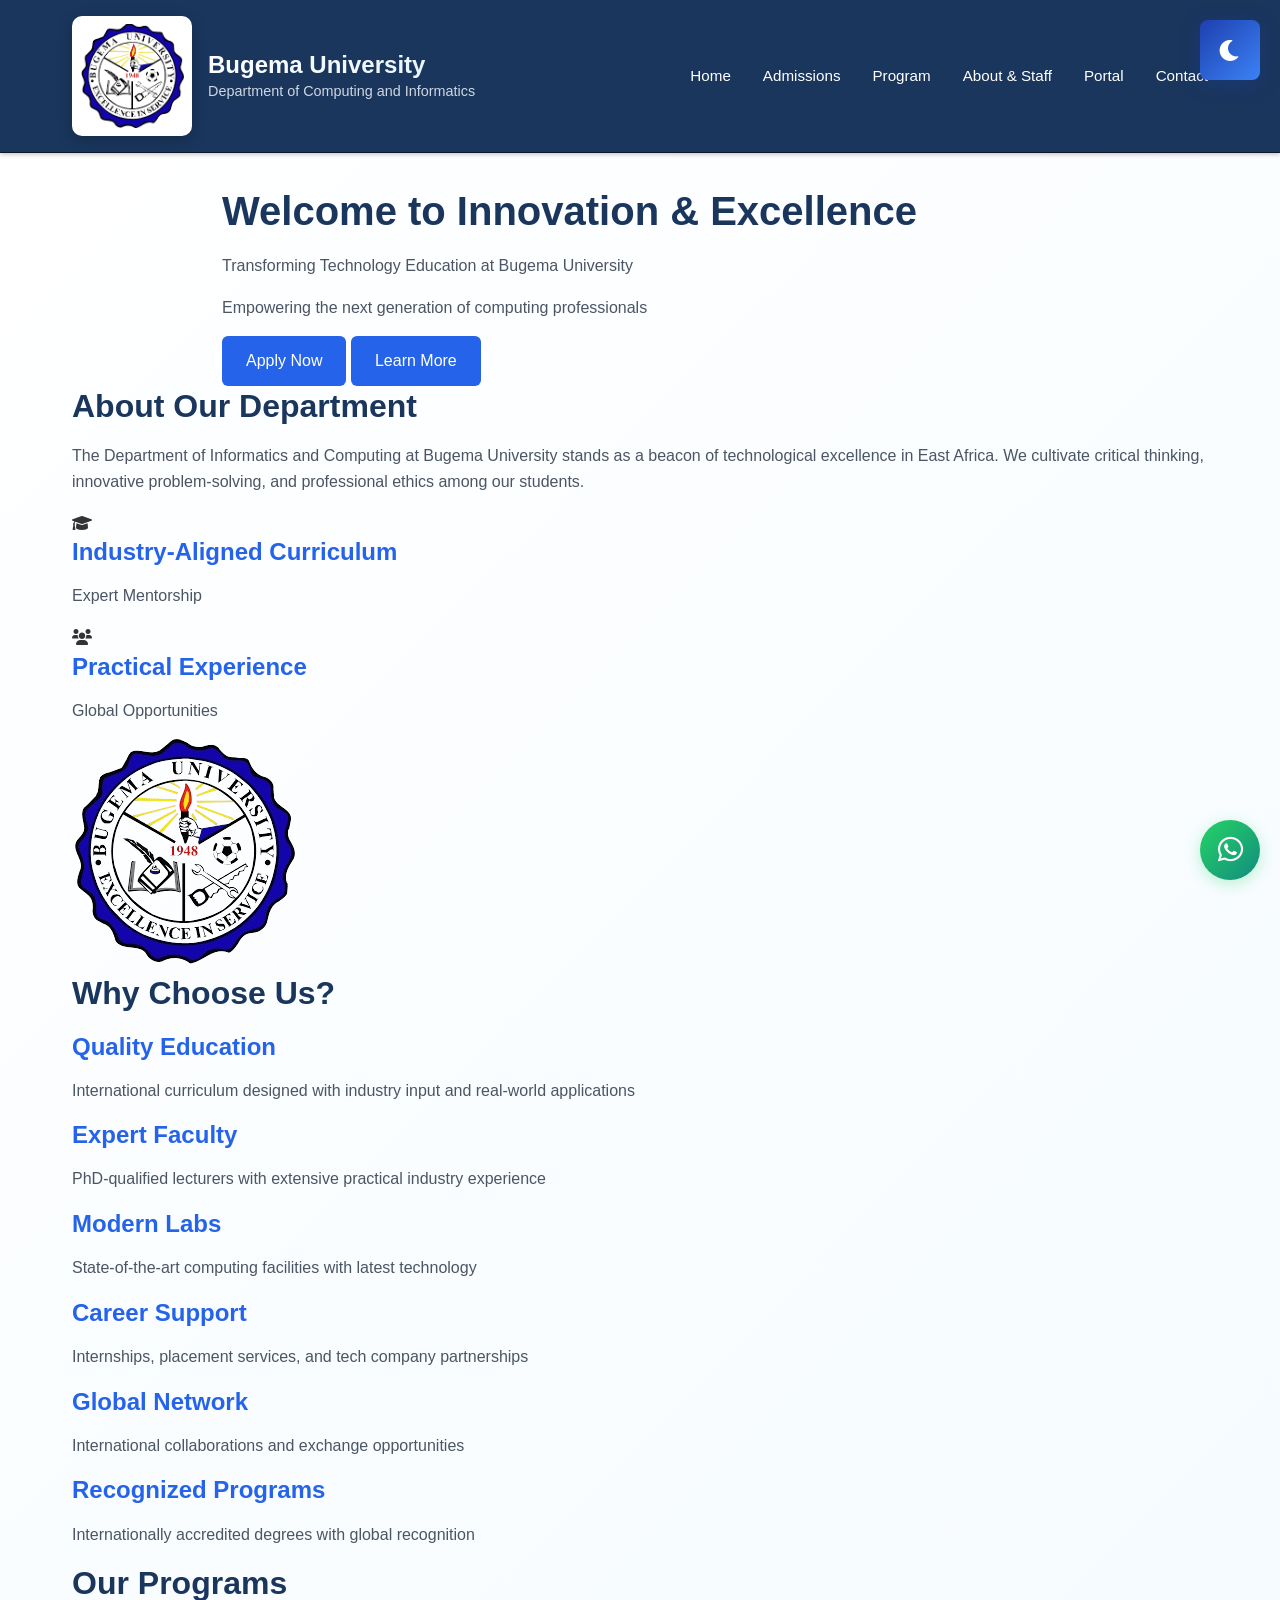
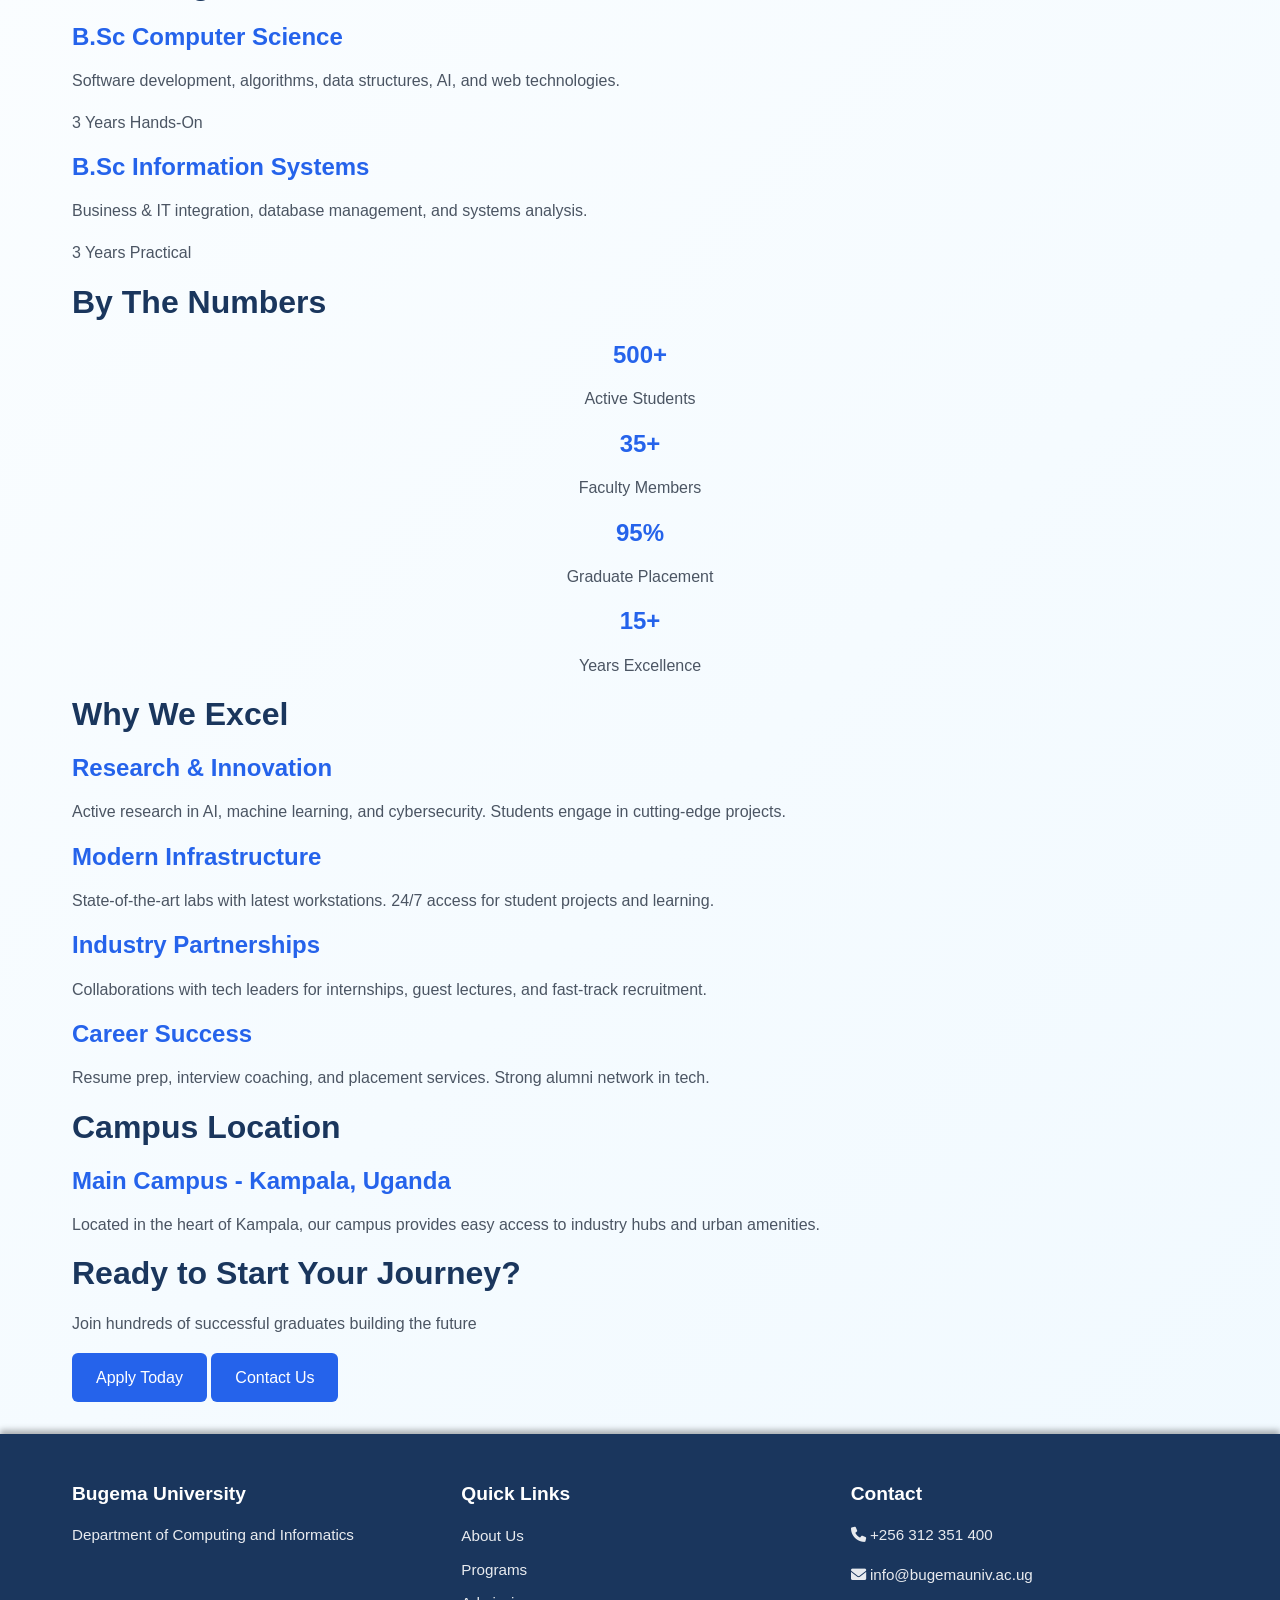
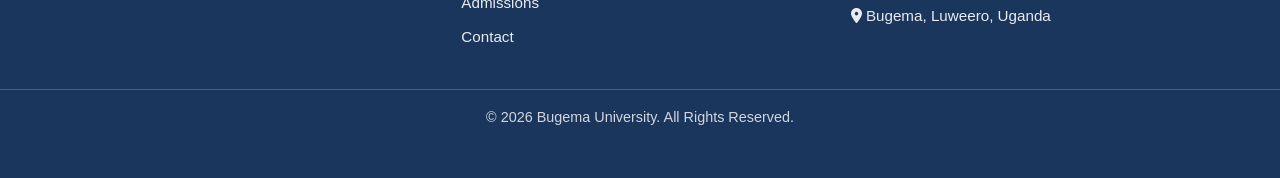
==== commit a982bd84: "." ====
--- a/index.html
+++ b/index.html
@@ -22,216 +22,179 @@
                     <p>Department of Computing and Informatics</p>
                 </div>
             </div>
-            <button class="mobile-menu-toggle" id="mobileMenuToggle" aria-label="Toggle mobile menu">
+            <button class="mobile-menu-toggle" id="mobileMenuToggle" aria-label="Toggle navigation menu">
                 <i class="fas fa-bars"></i>
             </button>
             <div class="header-nav">
-                <ul class="nav-list">
+                <ul class="nav-list" id="navList">
                     <li><a href="index.html">Home</a></li>
-                    <li><a href="about.html">About Us</a></li>
-                    <li class="dropdown">
-                        <a href="departments.html">Academic</a>
-                        <div class="dropdown-content">
-                            <a href="departments.html">Schools & Departments</a>
-                            <a href="programs.html">Programs</a>
-                            <a href="admissions.html">Admissions</a>
-                            <a href="timetable.html">Timetable</a>
-                        </div>
-                    </li>
-                    <li class="dropdown">
-                        <a href="research.html">Research</a>
-                        <div class="dropdown-content">
-                            <a href="research.html">Research Overview</a>
-                            <a href="faculty-achievements.html">Faculty Achievements</a>
-                            <a href="publications.html">Publications</a>
-                        </div>
-                    </li>
-                    <li><a href="staff.html">Staff</a></li>
-                    <li><a href="news.html">News & Events</a></li>
+                    <li><a href="admissions.html">Admissions</a></li>
+                    <li><a href="programs.html">Program</a></li>
+                    <li><a href="about.html">About & Staff</a></li>
+                    <li><a href="student-portal.html">Portal</a></li>
                     <li><a href="contact.html">Contact</a></li>
-                    <li class="dropdown">
-                        <a href="student-portal.html">Student Portal</a>
-                        <div class="dropdown-content">
-                            <a href="student-portal.html">Student Portal</a>
-                            <a href="course-registration.html">Course Registration</a>
-                            <a href="downloadable-forms.html">Forms</a>
-                        </div>
-                    </li>
                 </ul>
             </div>
         </div>
     </header>
 
-    <!-- Mobile Navigation -->
-    <div class="mobile-nav" id="mobileNav">
-        <div class="mobile-nav-header">
-            <div class="logo-container">
-                <img src="IMG/bu.png" alt="Bugema University Logo" class="logo" style="width: 40px; height: 40px;">
-                <div class="header-text">
-                    <h1 style="font-size: 1.2rem;">Bugema University</h1>
-                </div>
-            </div>
-            <button class="mobile-nav-close" id="mobileNavClose" aria-label="Close mobile menu">
-                <i class="fas fa-times"></i>
-            </button>
-        </div>
-        <ul class="nav-list">
-            <li><a href="index.html">Home</a></li>
-            <li><a href="about.html">About Us</a></li>
-            <li class="dropdown">
-                <a href="departments.html">Academic</a>
-                <div class="dropdown-content">
-                    <a href="departments.html">Schools & Departments</a>
-                    <a href="programs.html">Programs</a>
-                    <a href="admissions.html">Admissions</a>
-                    <a href="timetable.html">Timetable</a>
-                </div>
-            </li>
-            <li class="dropdown">
-                <a href="research.html">Research</a>
-                <div class="dropdown-content">
-                    <a href="research.html">Research Overview</a>
-                    <a href="faculty-achievements.html">Faculty Achievements</a>
-                    <a href="publications.html">Publications</a>
-                </div>
-            </li>
-            <li><a href="staff.html">Staff</a></li>
-            <li><a href="news.html">News & Events</a></li>
-            <li><a href="contact.html">Contact</a></li>
-            <li class="dropdown">
-                <a href="student-portal.html">Student Portal</a>
-                <div class="dropdown-content">
-                    <a href="student-portal.html">Student Portal</a>
-                    <a href="course-registration.html">Course Registration</a>
-                    <a href="downloadable-forms.html">Forms</a>
-                </div>
-            </li>
-        </ul>
-    </div>
-
-    <!-- Mobile Navigation Overlay -->
-    <div class="mobile-nav-overlay" id="mobileNavOverlay"></div>
-
     <main>
         <!-- Hero Section -->
-        <section class="hero-section-makerere">
+        <section class="hero-section">
             <div class="hero-overlay"></div>
             <div class="hero-content">
-            </div>
-        </section>
-
-        <!-- Quick Links Section -->
-        <section class="quick-links-section">
-            <div class="container">
-                <h2>Quick Links</h2>
-                <div class="quick-links-grid-makerere">
-                    <div class="quick-link-item">
-                        <h3>Students</h3>
-                        <ul>
-                            <li><a href="programs.html">Undergraduate Prospectus</a></li>
-                            <li><a href="programs.html">Graduate Prospectus</a></li>
-                            <li><a href="admissions.html">International Students</a></li>
-                            <li><a href="contact.html">Accommodation & Student Housing</a></li>
-                            <li><a href="about.html">Visit Bugema</a></li>
-                            <li><a href="programs.html">Courses & Programs</a></li>
-                        </ul>
-                    </div>
-                    <div class="quick-link-item">
-                        <h3>Academic</h3>
-                        <ul>
-                            <li><a href="timetable.html">Timetables</a></li>
-                            <li><a href="timetable.html">Academic Calendar</a></li>
-                            <li><a href="course-registration.html">Registration</a></li>
-                            <li><a href="news.html">All Upcoming Events</a></li>
-                            <li><a href="student-portal.html">Examinations</a></li>
-                            <li><a href="student-portal.html">Grading</a></li>
-                        </ul>
-                    </div>
-                    <div class="quick-link-item">
-                        <h3>Student Services</h3>
-                        <ul>
-                            <li><a href="student-portal.html">Students Guild</a></li>
-                            <li><a href="contact.html">Campus Security</a></li>
-                            <li><a href="contact.html">Catering Services</a></li>
-                            <li><a href="contact.html">Health & Medical Access</a></li>
-                            <li><a href="contact.html">Religion & Spirituality</a></li>
-                            <li><a href="contact.html">Sports & Recreation</a></li>
-                        </ul>
-                    </div>
-                    <div class="quick-link-item">
-                        <h3>Research</h3>
-                        <ul>
-                            <li><a href="research.html">Research Overview</a></li>
-                            <li><a href="research.html">Research Institutes and Centres</a></li>
-                            <li><a href="research.html">Research Funding</a></li>
-                            <li><a href="research.html">Research Agenda</a></li>
-                            <li><a href="research.html">Research Projects</a></li>
-                            <li><a href="publications.html">Research Publications</a></li>
-                        </ul>
-                    </div>
-                </div>
-            </div>
-        </section>
-
-        <!-- Featured News Section -->
-        <section class="featured-news-section">
-            <div class="container">
-                <h2>Happening around Campus</h2>
-                <div class="news-grid-makerere">
-                    <div class="news-item">
-                        <h3><a href="news.html">A Night of Memory, Medicine, and Bugema Pride</a></h3>
-                        <p>The annual celebration brought together alumni, faculty, and students to celebrate the university's achievements in medical education and research.</p>
-                        <a href="news.html" class="read-more">Read more</a>
-                    </div>
-                    <div class="news-item">
-                        <h3><a href="news.html">Bugema Hosts Kiswahili Primary School Orientation Workshop</a></h3>
-                        <p>The workshop aimed to boost language teaching quality and promote cultural diversity in primary education.</p>
-                        <a href="news.html" class="read-more">Read more</a>
-                    </div>
-                    <div class="news-item">
-                        <h3><a href="news.html">Inaugural Schools Environmental Conference</a></h3>
-                        <p>The conference rallied young learners to champion environmental sustainability and climate action.</p>
-                        <a href="news.html" class="read-more">Read more</a>
-                    </div>
-                </div>
-            </div>
-        </section>
-
-        <!-- Events Section -->
-        <section class="events-section">
-            <div class="container">
-                <h2>Upcoming Events & Activities</h2>
-                <div class="events-grid">
-                    <div class="event-card">
-                        <div class="event-date">
-                            <span class="day">30</span>
-                            <span class="month">MAR</span>
-                        </div>
-                        <div class="event-info">
-                            <h3><a href="news.html">Mid Semester Exams</a></h3>
-                            <p>30th/March/2026</p>
-                        </div>
-                    </div>
-                    <div class="event-card">
-                        <div class="event-date">
-                            <span class="day">16</span>
-                            <span class="month">APR</span>
-                        </div>
-                        <div class="event-info">
-                            <h3><a href="news.html">IT CLUB TRIP</a></h3>
-                            <p>16th/April/2026</p>
-                        </div>
-                    </div>
-                    <div class="event-card">
-                        <div class="event-date">
-                            <span class="day">08</span>
-                            <span class="month">MAR</span>
-                        </div>
-                        <div class="event-info">
-                            <h3><a href="news.html">BUSA ELECTION</a></h3>
-                            <p>08th/March/2026</p>
-                        </div>
-                    </div>
+                <h1>Welcome to Innovation & Excellence</h1>
+                <p>Transforming Technology Education at Bugema University</p>
+                <p>Empowering the next generation of computing professionals</p>
+                <div class="hero-buttons">
+                    <a href="admissions.html" class="btn btn-primary">Apply Now</a>
+                    <a href="programs.html" class="btn btn-secondary">Learn More</a>
+                </div>
+            </div>
+        </section>
+
+        <!-- About Our Department -->
+        <section class="about-section">
+            <div class="container">
+                <h2>About Our Department</h2>
+                <p>The Department of Informatics and Computing at Bugema University stands as a beacon of technological excellence in East Africa. We cultivate critical thinking, innovative problem-solving, and professional ethics among our students.</p>
+                <div class="features-grid">
+                    <div class="feature-item">
+                        <i class="fas fa-graduation-cap"></i>
+                        <h3>Industry-Aligned Curriculum</h3>
+                        <p>Expert Mentorship</p>
+                    </div>
+                    <div class="feature-item">
+                        <i class="fas fa-users"></i>
+                        <h3>Practical Experience</h3>
+                        <p>Global Opportunities</p>
+                    </div>
+                </div>
+                <img src="IMG/bu.png" alt="Department of Informatics & Computing" class="about-image">
+            </div>
+        </section>
+
+        <!-- Why Choose Us -->
+        <section class="why-choose-section">
+            <div class="container">
+                <h2>Why Choose Us?</h2>
+                <div class="reasons-grid">
+                    <div class="reason-item">
+                        <h3>Quality Education</h3>
+                        <p>International curriculum designed with industry input and real-world applications</p>
+                    </div>
+                    <div class="reason-item">
+                        <h3>Expert Faculty</h3>
+                        <p>PhD-qualified lecturers with extensive practical industry experience</p>
+                    </div>
+                    <div class="reason-item">
+                        <h3>Modern Labs</h3>
+                        <p>State-of-the-art computing facilities with latest technology</p>
+                    </div>
+                    <div class="reason-item">
+                        <h3>Career Support</h3>
+                        <p>Internships, placement services, and tech company partnerships</p>
+                    </div>
+                    <div class="reason-item">
+                        <h3>Global Network</h3>
+                        <p>International collaborations and exchange opportunities</p>
+                    </div>
+                    <div class="reason-item">
+                        <h3>Recognized Programs</h3>
+                        <p>Internationally accredited degrees with global recognition</p>
+                    </div>
+                </div>
+            </div>
+        </section>
+
+        <!-- Our Programs -->
+        <section class="programs-section">
+            <div class="container">
+                <h2>Our Programs</h2>
+                <div class="programs-grid">
+                    <div class="program-card">
+                        <h3>B.Sc Computer Science</h3>
+                        <p>Software development, algorithms, data structures, AI, and web technologies.</p>
+                        <p>3 Years Hands-On</p>
+                    </div>
+                    <div class="program-card">
+                        <h3>B.Sc Information Systems</h3>
+                        <p>Business & IT integration, database management, and systems analysis.</p>
+                        <p>3 Years Practical</p>
+                    </div>
+                </div>
+            </div>
+        </section>
+
+        <!-- By The Numbers -->
+        <section class="stats-section">
+            <div class="container">
+                <h2>By The Numbers</h2>
+                <div class="stats-grid">
+                    <div class="stat-item">
+                        <h3>500+</h3>
+                        <p>Active Students</p>
+                    </div>
+                    <div class="stat-item">
+                        <h3>35+</h3>
+                        <p>Faculty Members</p>
+                    </div>
+                    <div class="stat-item">
+                        <h3>95%</h3>
+                        <p>Graduate Placement</p>
+                    </div>
+                    <div class="stat-item">
+                        <h3>15+</h3>
+                        <p>Years Excellence</p>
+                    </div>
+                </div>
+            </div>
+        </section>
+
+        <!-- Why We Excel -->
+        <section class="excel-section">
+            <div class="container">
+                <h2>Why We Excel</h2>
+                <div class="excel-grid">
+                    <div class="excel-item">
+                        <h3>Research & Innovation</h3>
+                        <p>Active research in AI, machine learning, and cybersecurity. Students engage in cutting-edge projects.</p>
+                    </div>
+                    <div class="excel-item">
+                        <h3>Modern Infrastructure</h3>
+                        <p>State-of-the-art labs with latest workstations. 24/7 access for student projects and learning.</p>
+                    </div>
+                    <div class="excel-item">
+                        <h3>Industry Partnerships</h3>
+                        <p>Collaborations with tech leaders for internships, guest lectures, and fast-track recruitment.</p>
+                    </div>
+                    <div class="excel-item">
+                        <h3>Career Success</h3>
+                        <p>Resume prep, interview coaching, and placement services. Strong alumni network in tech.</p>
+                    </div>
+                </div>
+            </div>
+        </section>
+
+        <!-- Campus Location -->
+        <section class="location-section">
+            <div class="container">
+                <h2>Campus Location</h2>
+                <div class="location-info">
+                    <h3>Main Campus - Kampala, Uganda</h3>
+                    <p>Located in the heart of Kampala, our campus provides easy access to industry hubs and urban amenities.</p>
+                </div>
+            </div>
+        </section>
+
+        <!-- Ready to Start Your Journey -->
+        <section class="journey-section">
+            <div class="container">
+                <h2>Ready to Start Your Journey?</h2>
+                <p>Join hundreds of successful graduates building the future</p>
+                <div class="journey-buttons">
+                    <a href="admissions.html" class="btn btn-primary">Apply Today</a>
+                    <a href="contact.html" class="btn btn-secondary">Contact Us</a>
                 </div>
             </div>
         </section>
--- a/styles.css
+++ b/styles.css
@@ -216,123 +216,6 @@
     align-items: center;
 }
 
-/* Mobile Navigation Menu */
-.mobile-nav {
-    position: fixed;
-    top: 0;
-    right: -100%;
-    width: 80%;
-    max-width: 300px;
-    height: 100vh;
-    background: linear-gradient(135deg, #1a365d 0%, #2563eb 100%);
-    box-shadow: -4px 0 20px rgba(0, 0, 0, 0.3);
-    z-index: 1000;
-    transition: right 0.3s ease;
-    overflow-y: auto;
-    padding: 2rem 1rem;
-}
-
-.mobile-nav.active {
-    right: 0;
-}
-
-.mobile-nav-header {
-    display: flex;
-    justify-content: space-between;
-    align-items: center;
-    margin-bottom: 2rem;
-    padding-bottom: 1rem;
-    border-bottom: 1px solid rgba(255, 255, 255, 0.2);
-}
-
-.mobile-nav-close {
-    background: none;
-    border: none;
-    color: white;
-    font-size: 1.5rem;
-    cursor: pointer;
-    padding: 0.5rem;
-    transition: all 0.3s ease;
-}
-
-.mobile-nav-close:hover {
-    color: #60a5fa;
-    transform: scale(1.1);
-}
-
-.mobile-nav .nav-list {
-    display: flex;
-    flex-direction: column;
-    gap: 0.5rem;
-    list-style: none;
-    margin: 0;
-    padding: 0;
-}
-
-.mobile-nav .nav-list a {
-    display: block;
-    color: white;
-    text-decoration: none;
-    padding: 1rem;
-    font-weight: 500;
-    font-size: 1rem;
-    transition: all 0.3s ease;
-    border-radius: 8px;
-    border: none;
-    background: transparent;
-}
-
-.mobile-nav .nav-list a:hover {
-    background: rgba(255, 255, 255, 0.1);
-    color: #60a5fa;
-    transform: translateX(5px);
-}
-
-.mobile-nav .dropdown {
-    position: relative;
-}
-
-.mobile-nav .dropdown-content {
-    position: static;
-    background: rgba(15, 23, 42, 0.5);
-    border-radius: 8px;
-    margin-top: 0.5rem;
-    padding: 0.5rem;
-    opacity: 1;
-    visibility: visible;
-    transform: none;
-    box-shadow: none;
-    border: 1px solid rgba(255, 255, 255, 0.1);
-}
-
-.mobile-nav .dropdown-content a {
-    padding: 0.75rem 1rem;
-    font-size: 0.9rem;
-    border-bottom: 1px solid rgba(255, 255, 255, 0.1);
-}
-
-.mobile-nav .dropdown-content a:last-child {
-    border-bottom: none;
-}
-
-/* Overlay for mobile menu */
-.mobile-nav-overlay {
-    position: fixed;
-    top: 0;
-    left: 0;
-    width: 100%;
-    height: 100vh;
-    background: rgba(0, 0, 0, 0.5);
-    z-index: 999;
-    opacity: 0;
-    visibility: hidden;
-    transition: all 0.3s ease;
-}
-
-.mobile-nav-overlay.active {
-    opacity: 1;
-    visibility: visible;
-}
 
 /* Navigation Styles - Simple Text Links */
 .header-nav .nav-list {
@@ -1549,25 +1432,34 @@
     font-size: 1.2rem;
 }
 
-/* Enhanced Mobile Responsive Design */
+/* Enhanced Mobile Responsive Design - Clean & Simple */
 @media (max-width: 768px) {
-    /* Show mobile menu toggle */
+    /* Mobile menu toggle */
     .mobile-menu-toggle {
         display: block;
-    }
-    
-    /* Hide desktop navigation */
-    .header-nav {
+        order: 2;
+    }
+
+    /* Hide nav by default on mobile */
+    .header-nav .nav-list {
         display: none;
     }
-    
+
+    .header-nav.nav-open .nav-list {
+        display: flex;
+    }
+
+    /* Simple mobile navigation */
     .header-content {
-        flex-direction: row;
-        justify-content: space-between;
-        align-items: center;
-        text-align: left;
-        gap: 1rem;
-        padding: 0 1rem;
+        flex-direction: column;
+        text-align: center;
+        gap: 1.5rem;
+        padding: 1rem;
+    }
+    
+    /* Hide mobile menu toggle since we're using simple navigation */
+    .mobile-menu-toggle {
+        display: none;
     }
     
     .logo {
@@ -1581,6 +1473,69 @@
     
     .header-text p {
         font-size: 0.9rem;
+    }
+    
+    /* Clean Mobile Navigation */
+    .header-nav {
+        width: 100%;
+    }
+    
+    .header-nav .nav-list {
+        flex-direction: column;
+        gap: 0.3rem;
+        text-align: center;
+        background: transparent;
+        padding: 0.5rem;
+        border-radius: 4px;
+    }
+    
+    .header-nav .nav-list li {
+        width: 100%;
+    }
+    
+    .header-nav .nav-list a {
+        padding: 0.8rem 1rem;
+        text-align: center;
+        display: block;
+        font-size: 0.95rem;
+        border-radius: 6px;
+        transition: all 0.2s ease;
+        background: rgba(255, 255, 255, 0.05);
+        border: 1px solid rgba(255, 255, 255, 0.1);
+    }
+    
+    .header-nav .nav-list a:hover {
+        background: rgba(255, 255, 255, 0.15);
+        transform: translateY(-1px);
+        text-decoration: none;
+    }
+    
+    .header-nav .dropdown {
+        position: relative;
+    }
+    
+    .header-nav .dropdown-content {
+        position: static;
+        opacity: 1;
+        visibility: visible;
+        transform: none;
+        box-shadow: none;
+        border: none;
+        background: rgba(15, 23, 42, 0.6);
+        margin-top: 0.3rem;
+        border-radius: 4px;
+        padding: 0.5rem;
+    }
+    
+    .header-nav .dropdown-content a {
+        padding: 0.6rem 1rem;
+        font-size: 0.85rem;
+        border-bottom: 1px solid rgba(255, 255, 255, 0.1);
+        background: transparent;
+    }
+    
+    .header-nav .dropdown-content a:hover {
+        background: rgba(255, 255, 255, 0.1);
     }
     
     .hero-section-makerere {
@@ -1595,7 +1550,7 @@
     
     .grid {
         grid-template-columns: 1fr;
-        gap: 1rem;
+        gap: 1.5rem;
     }
     
     .grid-2 {
@@ -1606,30 +1561,47 @@
         grid-template-columns: 1fr;
     }
     
+    .grid-4 {
+        grid-template-columns: 1fr;
+    }
+    
     .card {
         padding: 1.5rem;
+        margin-bottom: 1.5rem;
+        border-radius: 8px;
+        background: rgba(255, 255, 255, 0.05);
+        border: 1px solid rgba(255, 255, 255, 0.1);
+        backdrop-filter: blur(10px);
+    }
+    
+    .section {
+        padding: 3rem 0;
         margin-bottom: 1rem;
-        border-radius: 12px;
-    }
-    
-    .section {
-        padding: 2rem 0;
-    }
-    
-    /* Typography adjustments */
+    }
+    
+    /* Clean Typography for Mobile */
     h1 {
-        font-size: 2rem;
-        line-height: 1.2;
+        font-size: 1.8rem;
+        line-height: 1.3;
+        margin-bottom: 1rem;
     }
     
     h2 {
-        font-size: 1.6rem;
-        line-height: 1.3;
+        font-size: 1.5rem;
+        line-height: 1.4;
+        margin-bottom: 1rem;
     }
     
     h3 {
         font-size: 1.3rem;
-        line-height: 1.4;
+        line-height: 1.5;
+        margin-bottom: 0.8rem;
+    }
+    
+    p {
+        font-size: 1rem;
+        line-height: 1.6;
+        margin-bottom: 1rem;
     }
     
     /* Button improvements */
@@ -1696,14 +1668,15 @@
 }
 
 @media (max-width: 480px) {
+    /* Ultra-compact mobile design */
     .header-content {
-        gap: 0.5rem;
-        padding: 0 0.75rem;
+        gap: 1rem;
+        padding: 0.75rem;
     }
     
     .logo {
-        width: 40px;
-        height: 40px;
+        width: 35px;
+        height: 35px;
     }
     
     .header-text h1 {
@@ -1711,12 +1684,61 @@
     }
     
     .header-text p {
-        font-size: 0.8rem;
+        font-size: 0.85rem;
+    }
+    
+    /* Minimal navigation */
+    .header-nav .nav-list {
+        gap: 0.2rem;
+        padding: 0.3rem;
+    }
+    
+    .header-nav .nav-list a {
+        padding: 0.6rem 0.8rem;
+        font-size: 0.85rem;
+    }
+    
+    /* Compact content */
+    .container {
+        padding: 0 0.75rem;
+    }
+    
+    .section {
+        padding: 2rem 0;
+    }
+    
+    .card {
+        padding: 1rem;
+        margin-bottom: 1rem;
+    }
+    
+    /* Typography for small screens */
+    h1 {
+        font-size: 1.6rem;
+    }
+    
+    h2 {
+        font-size: 1.4rem;
+    }
+    
+    h3 {
+        font-size: 1.2rem;
+    }
+    
+    p {
+        font-size: 0.95rem;
+    }
+    
+    /* Buttons for touch */
+    .btn {
+        padding: 0.8rem 1.2rem;
+        font-size: 0.9rem;
+        min-height: 44px;
     }
     
     .hero-section-makerere {
-        height: 50vh;
-        min-height: 350px;
+        height: 45vh;
+        min-height: 300px;
     }
     
     .container {
@@ -1746,6 +1768,56 @@
     
     .btn {
         padding: 0.75rem 1rem;
+        font-size: 0.9rem;
+    }
+}
+
+/* Extra small devices (320px and below) */
+@media (max-width: 320px) {
+    .header-content {
+        gap: 0.8rem;
+        padding: 0.5rem;
+    }
+    
+    .logo {
+        width: 30px;
+        height: 30px;
+    }
+    
+    .header-text h1 {
+        font-size: 1.1rem;
+    }
+    
+    .header-text p {
+        font-size: 0.8rem;
+    }
+    
+    .container {
+        padding: 0 0.5rem;
+    }
+    
+    .section {
+        padding: 1.5rem 0;
+    }
+    
+    .card {
+        padding: 0.8rem;
+        margin-bottom: 0.8rem;
+    }
+    
+    h1 {
+        font-size: 1.5rem;
+    }
+    
+    h2 {
+        font-size: 1.3rem;
+    }
+    
+    h3 {
+        font-size: 1.1rem;
+    }
+    
+    p {
         font-size: 0.9rem;
     }
     
@@ -1790,15 +1862,14 @@
         background: rgba(255, 255, 255, 0.1);
     }
     
-    .mobile-nav .nav-list a:hover {
+    .header-nav .nav-list a:hover {
         transform: none;
     }
     
     /* Add active states for touch */
     .btn:active,
     .card:active,
-    .header-nav .nav-list a:active,
-    .mobile-nav .nav-list a:active {
+    .header-nav .nav-list a:active {
         transform: scale(0.98);
         opacity: 0.8;
     }
@@ -1824,11 +1895,7 @@
         font-size: 0.8rem;
     }
     
-    .mobile-nav {
-        width: 60%;
-        max-width: 250px;
-    }
-}
+    }
 
 /* High DPI displays */
 @media (-webkit-min-device-pixel-ratio: 2), (min-resolution: 192dpi) {
@@ -1902,10 +1969,7 @@
         background: #1a365d;
     }
     
-    .mobile-nav {
-        background: #1a365d;
-    }
-}
+    }
 
 /* Extra small devices (320px and below) */
 @media (max-width: 320px) {
